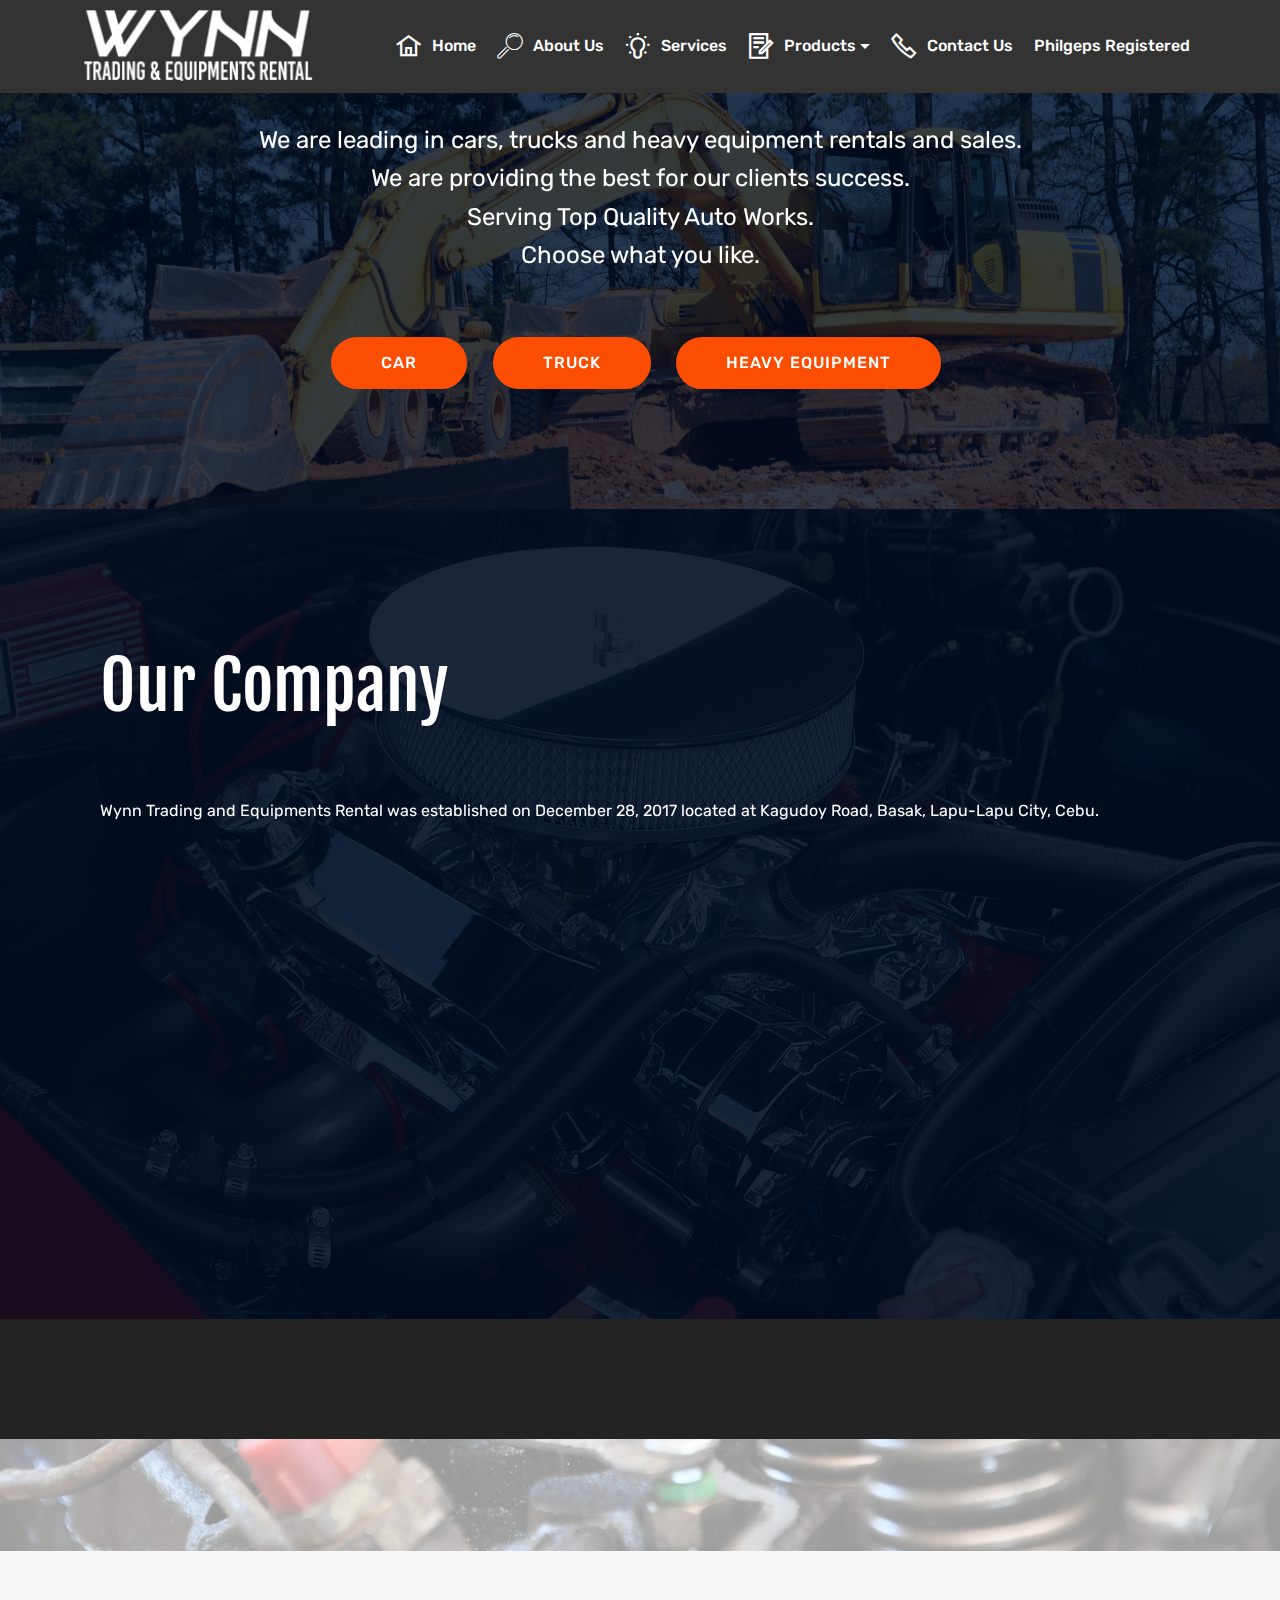
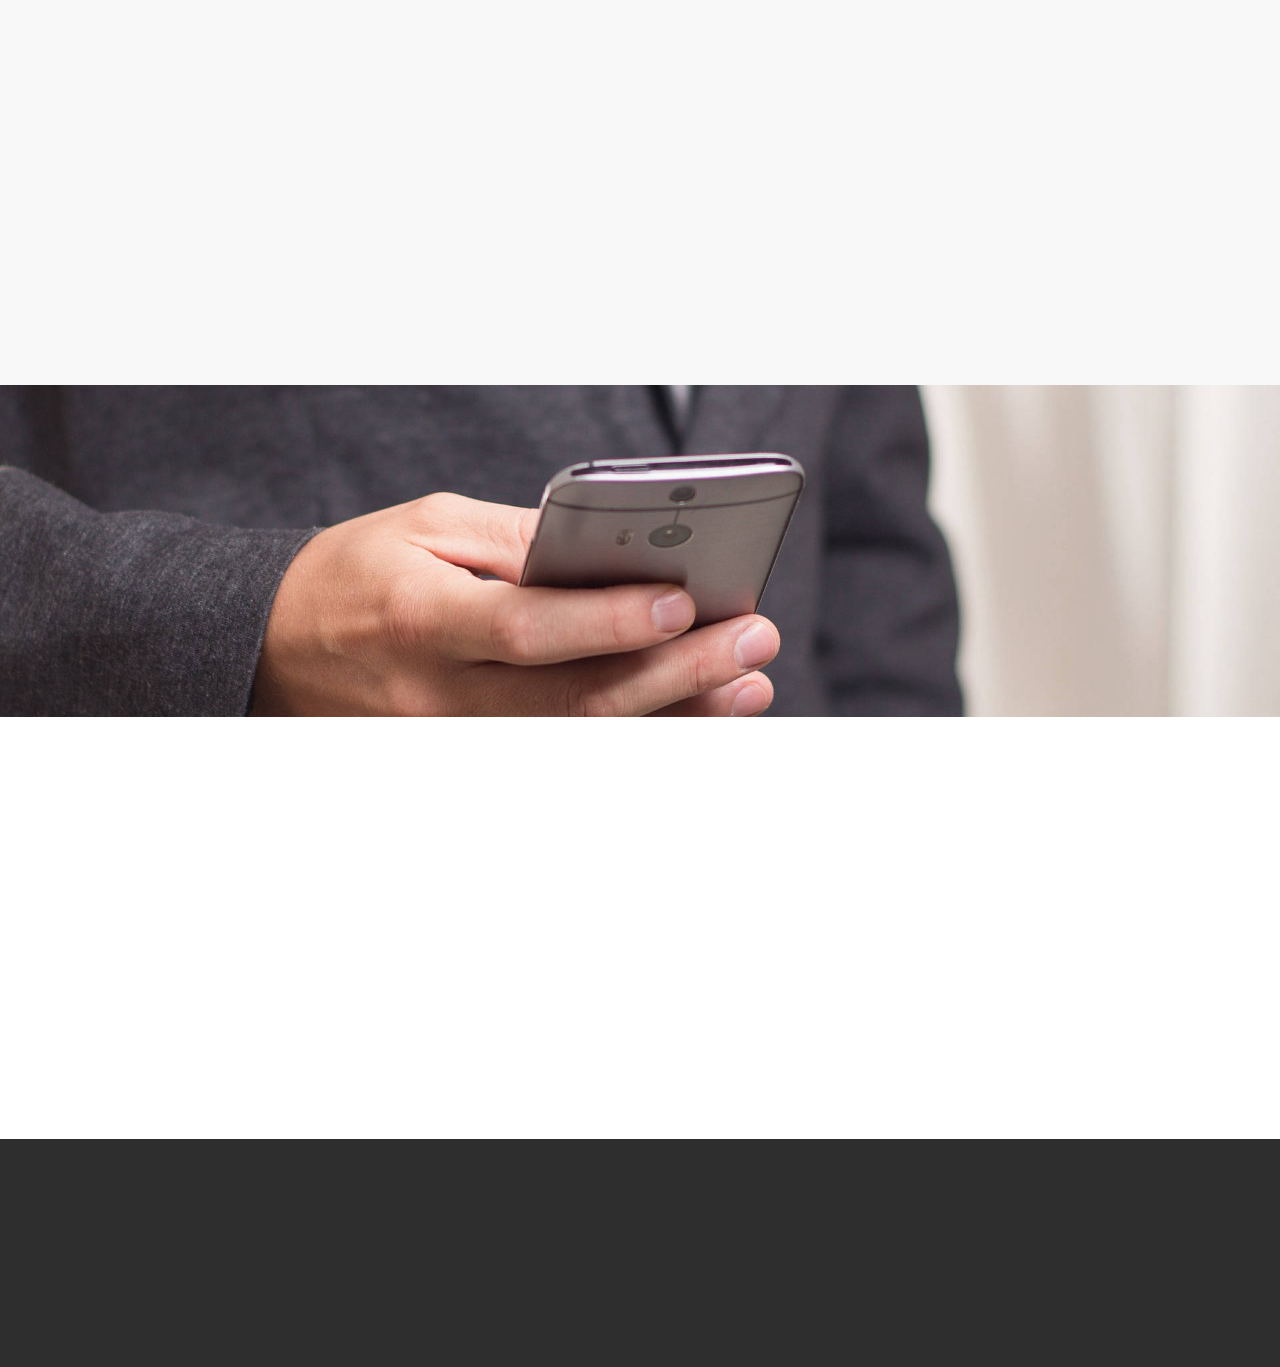
==== index.html @ b740c534 "create github pages" ====
<!DOCTYPE html>
<html  >
<head>
  <!-- Site made with Mobirise Website Builder v4.12.4, https://mobirise.com -->
  <meta charset="UTF-8">
  <meta http-equiv="X-UA-Compatible" content="IE=edge">
  <meta name="generator" content="Mobirise v4.12.4, mobirise.com">
  <meta name="twitter:card" content="summary_large_image"/>
  <meta name="twitter:image:src" content="assets/images/index-meta.png">
  <meta property="og:image" content="assets/images/index-meta.png">
  <meta name="twitter:title" content="Wynn Trading and Equipments Rental">
  <meta name="viewport" content="width=device-width, initial-scale=1, minimum-scale=1">
  <link rel="shortcut icon" href="assets/images/wynn-trading-and-equipments-rental-text-logo-lapu-lapu-city-cebu-231x75.png" type="image/x-icon">
  <meta name="description" content="Wynn Trading and Equipments Rental in Lapu-Lapu City, Cebu, Philippines provides  rental and sell  high quality cars, trucks  and heavy equipments to businesses in the Philippines. We are open Monday to Saturday  9a.m.-5 p.m.">
  
  
  <title>Wynn Trading and Equipments Rental</title>
  <link rel="stylesheet" href="assets/web/assets/mobirise-icons/mobirise-icons.css">
  <link rel="stylesheet" href="assets/web/assets/mobirise-icons2/mobirise2.css">
  <link rel="stylesheet" href="assets/bootstrap/css/bootstrap.min.css">
  <link rel="stylesheet" href="assets/bootstrap/css/bootstrap-grid.min.css">
  <link rel="stylesheet" href="assets/bootstrap/css/bootstrap-reboot.min.css">
  <link rel="stylesheet" href="assets/dropdown/css/style.css">
  <link rel="stylesheet" href="assets/animatecss/animate.min.css">
  <link rel="stylesheet" href="assets/tether/tether.min.css">
  <link rel="stylesheet" href="assets/socicon/css/styles.css">
  <link rel="stylesheet" href="assets/theme/css/style.css">
  <link rel="preload" as="style" href="assets/mobirise/css/mbr-additional.css"><link rel="stylesheet" href="assets/mobirise/css/mbr-additional.css" type="text/css">
  
  
  
</head>
<body>
  <section class="menu cid-s2Cfm37b4Y" once="menu" id="menu1-2">

    

    <nav class="navbar navbar-expand beta-menu navbar-dropdown align-items-center navbar-fixed-top navbar-toggleable-sm">
        <button class="navbar-toggler navbar-toggler-right" type="button" data-toggle="collapse" data-target="#navbarSupportedContent" aria-controls="navbarSupportedContent" aria-expanded="false" aria-label="Toggle navigation">
            <div class="hamburger">
                <span></span>
                <span></span>
                <span></span>
                <span></span>
            </div>
        </button>
        <div class="menu-logo">
            <div class="navbar-brand">
                <span class="navbar-logo">
                    <a href="index.html#top">
                         <img src="assets/images/wynn-trading-and-equipments-rental-text-logo-lapu-lapu-city-cebu-231x75.png" alt="Mobirise" title="" style="height: 4.8rem;">
                    </a>
                </span>
                
            </div>
        </div>
        <div class="collapse navbar-collapse" id="navbarSupportedContent">
            <ul class="navbar-nav nav-dropdown nav-right" data-app-modern-menu="true"><li class="nav-item"><a class="nav-link link text-white display-7" href="index.html"><span class="mobi-mbri mobi-mbri-home mbr-iconfont mbr-iconfont-btn"></span>
                        Home</a></li><li class="nav-item"><a class="nav-link link text-white display-7" href="index.html#header11-v">
                        <span class="mbri-search mbr-iconfont mbr-iconfont-btn"></span>
                        About Us
                    </a></li><li class="nav-item">
                    <a class="nav-link link text-white display-7" href="index.html#info1-1m"><span class="mobi-mbri mobi-mbri-idea mbr-iconfont mbr-iconfont-btn"></span>
                        
                        Services
                    </a>
                </li><li class="nav-item dropdown"><a class="nav-link link text-white dropdown-toggle display-7" href="index.html" data-toggle="dropdown-submenu" aria-expanded="false"><span class="mobi-mbri mobi-mbri-contact-form mbr-iconfont mbr-iconfont-btn"></span>Products</a><div class="dropdown-menu"><a class="text-white dropdown-item display-7" href="page1.html#header2-2s" aria-expanded="false">Cars</a><a class="text-white dropdown-item display-7" href="page2.html#header2-2r" aria-expanded="false">Trucks</a><a class="text-white dropdown-item display-7" href="page3.html#header2-2t" aria-expanded="false">Heavy Equipment</a></div></li><li class="nav-item"><a class="nav-link link text-white display-7" href="index.html#content5-16"><span class="mobi-mbri mobi-mbri-phone mbr-iconfont mbr-iconfont-btn"></span>Contact Us</a></li><li class="nav-item"><a class="nav-link link text-white display-7" href="index.html">Philgeps Registered</a></li></ul>
            
        </div>
    </nav>
</section>

<section class="engine"><a href="https://mobirise.info/d">free site maker</a></section><section class="header11 cid-s3j25hojMH mbr-parallax-background" id="header11-34">

    <!-- Block parameters controls (Blue "Gear" panel) -->
    
    <!-- End block parameters -->

    <div class="mbr-overlay" style="opacity: 0.8; background-color: rgb(1, 13, 34);">
    </div>
    <div class="container align-left">
        <div class="media-container-column mbr-white col-md-12">
            
            
            <p class="mbr-text py-3 mbr-fonts-style display-5">We are leading in cars, trucks and heavy equipment rentals and sales.
<br>We are providing the best for our clients success.<br>Serving Top Quality Auto Works.<br>Choose what you like.</p>
            <div class="mbr-section-btn py-4"><a class="btn btn-md btn-primary display-4" href="page1.html#tabs4-1t">CAR</a> <a class="btn btn-md btn-primary display-4" href="page2.html#tabs4-2b">TRUCK</a>
                    <a class="btn btn-md btn-primary display-4" href="page3.html#tabs4-21">HEAVY EQUIPMENT</a></div>
        </div>
    </div>

    
</section>

<section class="header11 cid-s2IbTkUpST" id="header11-v">

    <!-- Block parameters controls (Blue "Gear" panel) -->
    
    <!-- End block parameters -->

    <div class="mbr-overlay" style="opacity: 0.9; background-color: rgb(1, 13, 34);">
    </div>
    <div class="container align-left">
        <div class="media-container-column mbr-white col-md-12">
            
            <h1 class="mbr-section-title py-3 mbr-fonts-style display-1">Our Company</h1>
            <p class="mbr-text py-3 mbr-fonts-style display-5"></p><p>Wynn Trading and Equipments Rental was established on December 28, 2017 located at Kagudoy Road, Basak, Lapu-Lapu City, Cebu.<br></p><br><p>The Department of Trade and Industry Registration was issued on January 4, 2018 with Certificate No. 05047904.
<br></p><br><p>We are Philippine Government Electronic Procurement System (PhilGEPS) registered on February 28, 2019 pursuant to Section 8.5 of the Revise Implementing Rules and Regulations of Republic Act No. 9184, otherwise known as the Government Procurement Reform Act with PhilGEPS Registration No.: 2019-263463. It has a sister company ( EVERQUEEN TRADING AND MOTORSHOP ) that was estalished on December 2009.<br>&nbsp;&nbsp;&nbsp;&nbsp;&nbsp;&nbsp;&nbsp;&nbsp;&nbsp;&nbsp;&nbsp;&nbsp;<br><em>Wynn Trading and Equipments Rental aims to help architects, contractors, engineers and individuals to speed up by allowing to be partner in their projects.&nbsp;</em>We are leading in cars, trucks and heavy equipment rentals and sales. We are providing the best for our clients success.
Serving Top Quality Auto Works.
<br><br>We secure our products such as Cars, Trucks  and Heavy Equipments to be a reliable, comfortable and safe.<br>&nbsp;&nbsp;&nbsp;&nbsp;<br>We value our clients.<br><br>We are open Monday to Saturday  9a.m.-5 p.m.<em><br></em><br><br></p><p></p>
            
        </div>
    </div>

    
</section>

<section class="mbr-section info1 cid-s326u8MbBw" id="info1-1m">

    

    
    <div class="container">
        <div class="row justify-content-center content-row">
            <div class="media-container-column title col-12 col-lg-7 col-md-6">
                <h3 class="mbr-section-subtitle align-left mbr-light pb-3 mbr-fonts-style display-5">reliable, comfortable and safe.</h3>
                <h2 class="align-left mbr-bold mbr-fonts-style display-2">
                    OUR &nbsp;SERVICES</h2>
            </div>
            <div class="media-container-column col-12 col-lg-3 col-md-4">
                
            </div>
        </div>
    </div>
</section>

<section class="header1 cid-s31BWQN7BR mbr-parallax-background" id="header1-1d">

    

    <div class="mbr-overlay" style="opacity: 0.6; background-color: rgb(255, 255, 255);">
    </div>

    <div class="container">
        <div class="row justify-content-md-center">
            <div class="mbr-white col-md-10">
                
                
                
                <div class="mbr-section-btn align-center"><a class="btn btn-md btn-black display-7" href="index.html#contacts1-17">
                        CHANGE OIL</a> <a class="btn btn-md btn-black display-7" href="index.html#contacts1-17">
                        TRANSMISSION SERVICES</a> <a class="btn btn-md btn-black display-7" href="index.html#contacts1-17">
                        ELECTRICAL SERVICES</a> <a class="btn btn-md btn-black display-7" href="index.html#contacts1-17">
                        BODY REPAIR</a> <a class="btn btn-md btn-black display-7" href="index.html#contacts1-17">
                        ENGINE REPAIR</a> <a class="btn btn-md btn-black display-7" href="index.html#contacts1-17">
                        BODY REPAINT</a> <a class="btn btn-md btn-black display-7" href="index.html#contacts1-17">
                        AIRCON REPAIR</a> <a class="btn btn-md btn-black display-7" href="index.html#contacts1-17">
                        AIRCON CLEANING</a> <a class="btn btn-md btn-black display-7" href="index.html#contacts1-17">
                        UPHOLSTERY</a> <a class="btn btn-md btn-black display-7" href="index.html#contacts1-17">
                        TINT SERVICES</a></div>
            </div>
        </div>
    </div>

</section>

<section class="mbr-section content5 cid-s31nU06YOj" id="content5-16">

    

    

    <div class="container">
        <div class="media-container-row">
            <div class="title col-12 col-md-8">
                <h2 class="align-center mbr-bold mbr-white pb-3 mbr-fonts-style display-1"><br>
                </h2>
                
                
                
            </div>
        </div>
    </div>
</section>

<section class="mbr-section contacts1 cid-s31qhJHmFy" id="contacts1-17">
    <!---->
    
    <!---->
    <!--Overlay-->
    
    <!--Container-->
    <div class="container">
        <div class="row">
            <!--Titles-->
            <div class="title col-12">
                <h2 class="align-left mbr-fonts-style display-2"><em>We'd love to hear from you!</em></h2>
                
            </div>
            <!--Left-->
            <div class="col-12 col-md-6">
                <div class="left-block wrapper">
                    <div class="b b-adress">
                        <h5 class="align-left mbr-fonts-style m-0 display-5">
                            Address:
                        </h5>
                        <p class="mbr-text align-left mbr-fonts-style display-7">infront of Saint Augustine International School,
<br>Kagudoy Road, Basak, Lapu-Lapu City</p>
                    </div>
                    <div class="b b-phone">
                        <h5 class="align-left mbr-fonts-style m-0 display-5">
                            Phone:
                        </h5>
                        <p class="mbr-text align-left mbr-fonts-style display-7">
                            0917-565-5404     |    0925-775-9222  |    0927-864-1777
                        </p>
                    </div>
                    <div class="b b-mail">
                        <h5 class="align-left mbr-fonts-style m-0 display-5">
                            E-mail:
                        </h5>
                        <p class="mbr-text align-left mbr-fonts-style display-7">
                            wynntradingequipment@gmail.com</p>
                    </div>
                </div>
            </div>
            <!--Right-->
            <div class="col-12 col-md-6">
                <div class="google-map"><iframe frameborder="0" style="border:0" src="https://www.google.com/maps/embed?pb=!1m18!1m12!1m3!1d844.6733042750595!2d123.96911482916478!3d10.29197931906739!2m3!1f0!2f0!3f0!3m2!1i1024!2i768!4f13.1!3m3!1m2!1s0x0%3A0x0!2zMTDCsDE3JzMxLjEiTiAxMjPCsDU4JzEwLjgiRQ!5e1!3m2!1sen!2sph!4v1592833787644!5m2!1sen!2sph" allowfullscreen=""></iframe></div>
            </div>
        </div>
    </div>
</section>

<section class="footer4 cid-s2HXJHoe2J" id="footer4-r">

    

    

    <div class="container">
        <div class="media-container-row content mbr-white">
            <div class="col-md-3 col-sm-4">
                <div class="mb-3 img-logo">
                    <a href="index.html#top">
                        <img src="assets/images/logo-192x192.png" alt="Mobirise" title="">
                    </a>
                </div>
                <p class="mb-3 mbr-fonts-style foot-title display-7"></p>
                <p class="mbr-text mbr-fonts-style mbr-links-column display-7"></p>
            </div>
            <div class="col-md-4 col-sm-8">
                <p class="mb-4 foot-title mbr-fonts-style display-5">
                    RECENT NEWS
                </p>
                <p class="mbr-text mbr-fonts-style foot-text display-7">New Products Coming this September<br>Anniversary Sale with freebies Don't Miss</p>
            </div>
            <div class="col-md-4 offset-md-1 col-sm-12">
                
                
                
                <p class="mb-4 mbr-fonts-style foot-title display-7">
                    CONNECT WITH US
                </p>
                <div class="social-list pl-0 mb-0">
                        <div class="soc-item">
                            <a href="https://www.instagram.com/" target="_blank">
                                <span class="mbr-iconfont mbr-iconfont-social socicon-instagram socicon"></span>
                            </a>
                        </div>
                        <div class="soc-item">
                            <a href="https://www.facebook.com/" target="_blank">
                                <span class="mbr-iconfont mbr-iconfont-social socicon-facebook socicon"></span>
                            </a>
                        </div>
                        <div class="soc-item">
                            <a href="https://www.youtube.com/" target="_blank">
                                <span class="mbr-iconfont mbr-iconfont-social socicon-youtube socicon"></span>
                            </a>
                        </div>
                        
                        
                        
                </div>
            </div>
        </div>
        
    </div>
</section>

<section once="footers" class="cid-s3gPGuQwRX" id="footer6-2k">

    

    

    <div class="container">
        <div class="media-container-row align-center mbr-white">
            <div class="col-12">
                <p class="mbr-text mb-0 mbr-fonts-style display-7">
                    © 2020 Copyright WYNN TRADING AND EQUIPMENTS RENTAL - All Rights Reserved.</p>
            </div>
        </div>
    </div>
</section>


  <script src="assets/web/assets/jquery/jquery.min.js"></script>
  <script src="assets/popper/popper.min.js"></script>
  <script src="assets/bootstrap/js/bootstrap.min.js"></script>
  <script src="assets/smoothscroll/smooth-scroll.js"></script>
  <script src="assets/dropdown/js/nav-dropdown.js"></script>
  <script src="assets/dropdown/js/navbar-dropdown.js"></script>
  <script src="assets/touchswipe/jquery.touch-swipe.min.js"></script>
  <script src="assets/viewportchecker/jquery.viewportchecker.js"></script>
  <script src="assets/parallax/jarallax.min.js"></script>
  <script src="assets/tether/tether.min.js"></script>
  <script src="assets/theme/js/script.js"></script>
  <script src="assets/formoid/formoid.min.js"></script>
  
  
  <input name="animation" type="hidden">
   <div id="scrollToTop" class="scrollToTop mbr-arrow-up"><a style="text-align: center;"><i class="mbr-arrow-up-icon mbr-arrow-up-icon-cm cm-icon cm-icon-smallarrow-up"></i></a></div>
  </body>
</html>
---- assets/web/assets/mobirise-icons/mobirise-icons.css ----
@font-face {
  font-family: 'MobiriseIcons';
  src:  url('mobirise-icons.eot?spat4u');
  src:  url('mobirise-icons.eot?spat4u#iefix') format('embedded-opentype'),
    url('mobirise-icons.ttf?spat4u') format('truetype'),
    url('mobirise-icons.woff?spat4u') format('woff'),
    url('mobirise-icons.svg?spat4u#MobiriseIcons') format('svg');
  font-weight: normal;
  font-style: normal;
  font-display: swap;
}

[class^="mbri-"], [class*=" mbri-"] {
  /* use !important to prevent issues with browser extensions that change fonts */
  font-family: MobiriseIcons !important;
  speak: none;
  font-style: normal;
  font-weight: normal;
  font-variant: normal;
  text-transform: none;
  line-height: 1;

  /* Better Font Rendering =========== */
  -webkit-font-smoothing: antialiased;
  -moz-osx-font-smoothing: grayscale;
}

.mbri-add-submenu:before {
  content: "\e900";
}
.mbri-alert:before {
  content: "\e901";
}
.mbri-align-center:before {
  content: "\e902";
}
.mbri-align-justify:before {
  content: "\e903";
}
.mbri-align-left:before {
  content: "\e904";
}
.mbri-align-right:before {
  content: "\e905";
}
.mbri-android:before {
  content: "\e906";
}
.mbri-apple:before {
  content: "\e907";
}
.mbri-arrow-down:before {
  content: "\e908";
}
.mbri-arrow-next:before {
  content: "\e909";
}
.mbri-arrow-prev:before {
  content: "\e90a";
}
.mbri-arrow-up:before {
  content: "\e90b";
}
.mbri-bold:before {
  content: "\e90c";
}
.mbri-bookmark:before {
  content: "\e90d";
}
.mbri-bootstrap:before {
  content: "\e90e";
}
.mbri-briefcase:before {
  content: "\e90f";
}
.mbri-browse:before {
  content: "\e910";
}
.mbri-bulleted-list:before {
  content: "\e911";
}
.mbri-calendar:before {
  content: "\e912";
}
.mbri-camera:before {
  content: "\e913";
}
.mbri-cart-add:before {
  content: "\e914";
}
.mbri-cart-full:before {
  content: "\e915";
}
.mbri-cash:before {
  content: "\e916";
}
.mbri-change-style:before {
  content: "\e917";
}
.mbri-chat:before {
  content: "\e918";
}
.mbri-clock:before {
  content: "\e919";
}
.mbri-close:before {
  content: "\e91a";
}
.mbri-cloud:before {
  content: "\e91b";
}
.mbri-code:before {
  content: "\e91c";
}
.mbri-contact-form:before {
  content: "\e91d";
}
.mbri-credit-card:before {
  content: "\e91e";
}
.mbri-cursor-click:before {
  content: "\e91f";
}
.mbri-cust-feedback:before {
  content: "\e920";
}
.mbri-database:before {
  content: "\e921";
}
.mbri-delivery:before {
  content: "\e922";
}
.mbri-desktop:before {
  content: "\e923";
}
.mbri-devices:before {
  content: "\e924";
}
.mbri-down:before {
  content: "\e925";
}
.mbri-download:before {
  content: "\e989";
}
.mbri-drag-n-drop:before {
  content: "\e927";
}
.mbri-drag-n-drop2:before {
  content: "\e928";
}
.mbri-edit:before {
  content: "\e929";
}
.mbri-edit2:before {
  content: "\e92a";
}
.mbri-error:before {
  content: "\e92b";
}
.mbri-extension:before {
  content: "\e92c";
}
.mbri-features:before {
  content: "\e92d";
}
.mbri-file:before {
  content: "\e92e";
}
.mbri-flag:before {
  content: "\e92f";
}
.mbri-folder:before {
  content: "\e930";
}
.mbri-gift:before {
  content: "\e931";
}
.mbri-github:before {
  content: "\e932";
}
.mbri-globe:before {
  content: "\e933";
}
.mbri-globe-2:before {
  content: "\e934";
}
.mbri-growing-chart:before {
  content: "\e935";
}
.mbri-hearth:before {
  content: "\e936";
}
.mbri-help:before {
  content: "\e937";
}
.mbri-home:before {
  content: "\e938";
}
.mbri-hot-cup:before {
  content: "\e939";
}
.mbri-idea:before {
  content: "\e93a";
}
.mbri-image-gallery:before {
  content: "\e93b";
}
.mbri-image-slider:before {
  content: "\e93c";
}
.mbri-info:before {
  content: "\e93d";
}
.mbri-italic:before {
  content: "\e93e";
}
.mbri-key:before {
  content: "\e93f";
}
.mbri-laptop:before {
  content: "\e940";
}
.mbri-layers:before {
  content: "\e941";
}
.mbri-left-right:before {
  content: "\e942";
}
.mbri-left:before {
  content: "\e943";
}
.mbri-letter:before {
  content: "\e944";
}
.mbri-like:before {
  content: "\e945";
}
.mbri-link:before {
  content: "\e946";
}
.mbri-lock:before {
  content: "\e947";
}
.mbri-login:before {
  content: "\e948";
}
.mbri-logout:before {
  content: "\e949";
}
.mbri-magic-stick:before {
  content: "\e94a";
}
.mbri-map-pin:before {
  content: "\e94b";
}
.mbri-menu:before {
  content: "\e94c";
}
.mbri-mobile:before {
  content: "\e94d";
}
.mbri-mobile2:before {
  content: "\e94e";
}
.mbri-mobirise:before {
  content: "\e94f";
}
.mbri-more-horizontal:before {
  content: "\e950";
}
.mbri-more-vertical:before {
  content: "\e951";
}
.mbri-music:before {
  content: "\e952";
}
.mbri-new-file:before {
  content: "\e953";
}
.mbri-numbered-list:before {
  content: "\e954";
}
.mbri-opened-folder:before {
  content: "\e955";
}
.mbri-pages:before {
  content: "\e956";
}
.mbri-paper-plane:before {
  content: "\e957";
}
.mbri-paperclip:before {
  content: "\e958";
}
.mbri-photo:before {
  content: "\e959";
}
.mbri-photos:before {
  content: "\e95a";
}
.mbri-pin:before {
  content: "\e95b";
}
.mbri-play:before {
  content: "\e95c";
}
.mbri-plus:before {
  content: "\e95d";
}
.mbri-preview:before {
  content: "\e95e";
}
.mbri-print:before {
  content: "\e95f";
}
.mbri-protect:before {
  content: "\e960";
}
.mbri-question:before {
  content: "\e961";
}
.mbri-quote-left:before {
  content: "\e962";
}
.mbri-quote-right:before {
  content: "\e963";
}
.mbri-refresh:before {
  content: "\e964";
}
.mbri-responsive:before {
  content: "\e965";
}
.mbri-right:before {
  content: "\e966";
}
.mbri-rocket:before {
  content: "\e967";
}
.mbri-sad-face:before {
  content: "\e968";
}
.mbri-sale:before {
  content: "\e969";
}
.mbri-save:before {
  content: "\e96a";
}
.mbri-search:before {
  content: "\e96b";
}
.mbri-setting:before {
  content: "\e96c";
}
.mbri-setting2:before {
  content: "\e96d";
}
.mbri-setting3:before {
  content: "\e96e";
}
.mbri-share:before {
  content: "\e96f";
}
.mbri-shopping-bag:before {
  content: "\e970";
}
.mbri-shopping-basket:before {
  content: "\e971";
}
.mbri-shopping-cart:before {
  content: "\e972";
}
.mbri-sites:before {
  content: "\e973";
}
.mbri-smile-face:before {
  content: "\e974";
}
.mbri-speed:before {
  content: "\e975";
}
.mbri-star:before {
  content: "\e976";
}
.mbri-success:before {
  content: "\e977";
}
.mbri-sun:before {
  content: "\e978";
}
.mbri-sun2:before {
  content: "\e979";
}
.mbri-tablet:before {
  content: "\e97a";
}
.mbri-tablet-vertical:before {
  content: "\e97b";
}
.mbri-target:before {
  content: "\e97c";
}
.mbri-timer:before {
  content: "\e97d";
}
.mbri-to-ftp:before {
  content: "\e97e";
}
.mbri-to-local-drive:before {
  content: "\e97f";
}
.mbri-touch-swipe:before {
  content: "\e980";
}
.mbri-touch:before {
  content: "\e981";
}
.mbri-trash:before {
  content: "\e982";
}
.mbri-underline:before {
  content: "\e983";
}
.mbri-unlink:before {
  content: "\e984";
}
.mbri-unlock:before {
  content: "\e985";
}
.mbri-up-down:before {
  content: "\e986";
}
.mbri-up:before {
  content: "\e987";
}
.mbri-update:before {
  content: "\e988";
}
.mbri-upload:before {
 content: "\e926"; 
}
.mbri-user:before {
  content: "\e98a";
}
.mbri-user2:before {
  content: "\e98b";
}
.mbri-users:before {
  content: "\e98c";
}
.mbri-video:before {
  content: "\e98d";
}
.mbri-video-play:before {
  content: "\e98e";
}
.mbri-watch:before {
  content: "\e98f";
}
.mbri-website-theme:before {
  content: "\e990";
}
.mbri-wifi:before {
  content: "\e991";
}
.mbri-windows:before {
  content: "\e992";
}
.mbri-zoom-out:before {
  content: "\e993";
}
.mbri-redo:before {
  content: "\e994";
}
.mbri-undo:before {
  content: "\e995";
}
---- assets/web/assets/mobirise-icons2/mobirise2.css ----
@font-face {
  font-family: 'Moririse2';
  font-display: swap;
  src:  url('mobirise2.eot?f2bix4');
  src:  url('mobirise2.eot?f2bix4#iefix') format('embedded-opentype'),
    url('mobirise2.ttf?f2bix4') format('truetype'),
    url('mobirise2.woff?f2bix4') format('woff'),
    url('mobirise2.svg?f2bix4#mobirise2') format('svg');
  font-weight: normal;
  font-style: normal;
}

[class^="mobi-"], [class*=" mobi-"] {
  /* use !important to prevent issues with browser extensions that change fonts */
  font-family: 'Moririse2' !important;
  speak: none;
  font-style: normal;
  font-weight: normal;
  font-variant: normal;
  text-transform: none;
  line-height: 1;

  /* Better Font Rendering =========== */
  -webkit-font-smoothing: antialiased;
  -moz-osx-font-smoothing: grayscale;
}

.mobi-mbri-add-submenu:before {
  content: "\e900";
}
.mobi-mbri-alert:before {
  content: "\e901";
}
.mobi-mbri-align-center:before {
  content: "\e902";
}
.mobi-mbri-align-justify:before {
  content: "\e903";
}
.mobi-mbri-align-left:before {
  content: "\e904";
}
.mobi-mbri-align-right:before {
  content: "\e905";
}
.mobi-mbri-android:before {
  content: "\e906";
}
.mobi-mbri-apple:before {
  content: "\e907";
}
.mobi-mbri-arrow-down:before {
  content: "\e908";
}
.mobi-mbri-arrow-next:before {
  content: "\e909";
}
.mobi-mbri-arrow-prev:before {
  content: "\e90a";
}
.mobi-mbri-arrow-up:before {
  content: "\e90b";
}
.mobi-mbri-bold:before {
  content: "\e90c";
}
.mobi-mbri-bookmark:before {
  content: "\e90d";
}
.mobi-mbri-bootstrap:before {
  content: "\e90e";
}
.mobi-mbri-briefcase:before {
  content: "\e90f";
}
.mobi-mbri-browse:before {
  content: "\e910";
}
.mobi-mbri-bulleted-list:before {
  content: "\e911";
}
.mobi-mbri-calendar:before {
  content: "\e912";
}
.mobi-mbri-camera:before {
  content: "\e913";
}
.mobi-mbri-cart-add:before {
  content: "\e914";
}
.mobi-mbri-cart-full:before {
  content: "\e915";
}
.mobi-mbri-cash:before {
  content: "\e916";
}
.mobi-mbri-change-style:before {
  content: "\e917";
}
.mobi-mbri-chat:before {
  content: "\e918";
}
.mobi-mbri-clock:before {
  content: "\e919";
}
.mobi-mbri-close:before {
  content: "\e91a";
}
.mobi-mbri-cloud:before {
  content: "\e91b";
}
.mobi-mbri-code:before {
  content: "\e91c";
}
.mobi-mbri-contact-form:before {
  content: "\e91d";
}
.mobi-mbri-credit-card:before {
  content: "\e91e";
}
.mobi-mbri-cursor-click:before {
  content: "\e91f";
}
.mobi-mbri-cust-feedback:before {
  content: "\e920";
}
.mobi-mbri-database:before {
  content: "\e921";
}
.mobi-mbri-delivery:before {
  content: "\e922";
}
.mobi-mbri-desktop:before {
  content: "\e923";
}
.mobi-mbri-devices:before {
  content: "\e924";
}
.mobi-mbri-down:before {
  content: "\e925";
}
.mobi-mbri-download-2:before {
  content: "\e926";
}
.mobi-mbri-download:before {
  content: "\e927";
}
.mobi-mbri-drag-n-drop-2:before {
  content: "\e928";
}
.mobi-mbri-drag-n-drop:before {
  content: "\e929";
}
.mobi-mbri-edit-2:before {
  content: "\e92a";
}
.mobi-mbri-edit:before {
  content: "\e92b";
}
.mobi-mbri-error:before {
  content: "\e92c";
}
.mobi-mbri-extension:before {
  content: "\e92d";
}
.mobi-mbri-features:before {
  content: "\e92e";
}
.mobi-mbri-file:before {
  content: "\e92f";
}
.mobi-mbri-flag:before {
  content: "\e930";
}
.mobi-mbri-folder:before {
  content: "\e931";
}
.mobi-mbri-gift:before {
  content: "\e932";
}
.mobi-mbri-github:before {
  content: "\e933";
}
.mobi-mbri-globe-2:before {
  content: "\e934";
}
.mobi-mbri-globe:before {
  content: "\e935";
}
.mobi-mbri-growing-chart:before {
  content: "\e936";
}
.mobi-mbri-hearth:before {
  content: "\e937";
}
.mobi-mbri-help:before {
  content: "\e938";
}
.mobi-mbri-home:before {
  content: "\e939";
}
.mobi-mbri-hot-cup:before {
  content: "\e93a";
}
.mobi-mbri-idea:before {
  content: "\e93b";
}
.mobi-mbri-image-gallery:before {
  content: "\e93c";
}
.mobi-mbri-image-slider:before {
  content: "\e93d";
}
.mobi-mbri-info:before {
  content: "\e93e";
}
.mobi-mbri-italic:before {
  content: "\e93f";
}
.mobi-mbri-key:before {
  content: "\e940";
}
.mobi-mbri-laptop:before {
  content: "\e941";
}
.mobi-mbri-layers:before {
  content: "\e942";
}
.mobi-mbri-left-right:before {
  content: "\e943";
}
.mobi-mbri-left:before {
  content: "\e944";
}
.mobi-mbri-letter:before {
  content: "\e945";
}
.mobi-mbri-like:before {
  content: "\e946";
}
.mobi-mbri-link:before {
  content: "\e947";
}
.mobi-mbri-lock:before {
  content: "\e948";
}
.mobi-mbri-login:before {
  content: "\e949";
}
.mobi-mbri-logout:before {
  content: "\e94a";
}
.mobi-mbri-magic-stick:before {
  content: "\e94b";
}
.mobi-mbri-map-pin:before {
  content: "\e94c";
}
.mobi-mbri-menu:before {
  content: "\e94d";
}
.mobi-mbri-mobile-2:before {
  content: "\e94e";
}
.mobi-mbri-mobile-horizontal:before {
  content: "\e94f";
}
.mobi-mbri-mobile:before {
  content: "\e950";
}
.mobi-mbri-mobirise:before {
  content: "\e951";
}
.mobi-mbri-more-horizontal:before {
  content: "\e952";
}
.mobi-mbri-more-vertical:before {
  content: "\e953";
}
.mobi-mbri-music:before {
  content: "\e954";
}
.mobi-mbri-new-file:before {
  content: "\e955";
}
.mobi-mbri-numbered-list:before {
  content: "\e956";
}
.mobi-mbri-opened-folder:before {
  content: "\e957";
}
.mobi-mbri-pages:before {
  content: "\e958";
}
.mobi-mbri-paper-plane:before {
  content: "\e959";
}
.mobi-mbri-paperclip:before {
  content: "\e95a";
}
.mobi-mbri-phone:before {
  content: "\e95b";
}
.mobi-mbri-photo:before {
  content: "\e95c";
}
.mobi-mbri-photos:before {
  content: "\e95d";
}
.mobi-mbri-pin:before {
  content: "\e95e";
}
.mobi-mbri-play:before {
  content: "\e95f";
}
.mobi-mbri-plus:before {
  content: "\e960";
}
.mobi-mbri-preview:before {
  content: "\e961";
}
.mobi-mbri-print:before {
  content: "\e962";
}
.mobi-mbri-protect:before {
  content: "\e963";
}
.mobi-mbri-question:before {
  content: "\e964";
}
.mobi-mbri-quote-left:before {
  content: "\e965";
}
.mobi-mbri-quote-right:before {
  content: "\e966";
}
.mobi-mbri-redo:before {
  content: "\e967";
}
.mobi-mbri-refresh:before {
  content: "\e968";
}
.mobi-mbri-responsive-2:before {
  content: "\e969";
}
.mobi-mbri-responsive:before {
  content: "\e96a";
}
.mobi-mbri-right:before {
  content: "\e96b";
}
.mobi-mbri-rocket:before {
  content: "\e96c";
}
.mobi-mbri-sad-face:before {
  content: "\e96d";
}
.mobi-mbri-sale:before {
  content: "\e96e";
}
.mobi-mbri-save:before {
  content: "\e96f";
}
.mobi-mbri-search:before {
  content: "\e970";
}
.mobi-mbri-setting-2:before {
  content: "\e971";
}
.mobi-mbri-setting-3:before {
  content: "\e972";
}
.mobi-mbri-setting:before {
  content: "\e973";
}
.mobi-mbri-share:before {
  content: "\e974";
}
.mobi-mbri-shopping-bag:before {
  content: "\e975";
}
.mobi-mbri-shopping-basket:before {
  content: "\e976";
}
.mobi-mbri-shopping-cart:before {
  content: "\e977";
}
.mobi-mbri-sites:before {
  content: "\e978";
}
.mobi-mbri-smile-face:before {
  content: "\e979";
}
.mobi-mbri-speed:before {
  content: "\e97a";
}
.mobi-mbri-star:before {
  content: "\e97b";
}
.mobi-mbri-success:before {
  content: "\e97c";
}
.mobi-mbri-sun:before {
  content: "\e97d";
}
.mobi-mbri-sun2:before {
  content: "\e97e";
}
.mobi-mbri-tablet-vertical:before {
  content: "\e97f";
}
.mobi-mbri-tablet:before {
  content: "\e980";
}
.mobi-mbri-target:before {
  content: "\e981";
}
.mobi-mbri-timer:before {
  content: "\e982";
}
.mobi-mbri-to-ftp:before {
  content: "\e983";
}
.mobi-mbri-to-local-drive:before {
  content: "\e984";
}
.mobi-mbri-touch-swipe:before {
  content: "\e985";
}
.mobi-mbri-touch:before {
  content: "\e986";
}
.mobi-mbri-trash:before {
  content: "\e987";
}
.mobi-mbri-underline:before {
  content: "\e988";
}
.mobi-mbri-undo:before {
  content: "\e989";
}
.mobi-mbri-unlink:before {
  content: "\e98a";
}
.mobi-mbri-unlock:before {
  content: "\e98b";
}
.mobi-mbri-up-down:before {
  content: "\e98c";
}
.mobi-mbri-up:before {
  content: "\e98d";
}
.mobi-mbri-update:before {
  content: "\e98e";
}
.mobi-mbri-upload-2:before {
  content: "\e98f";
}
.mobi-mbri-upload:before {
  content: "\e990";
}
.mobi-mbri-user-2:before {
  content: "\e991";
}
.mobi-mbri-user:before {
  content: "\e992";
}
.mobi-mbri-users:before {
  content: "\e993";
}
.mobi-mbri-video-play:before {
  content: "\e994";
}
.mobi-mbri-video:before {
  content: "\e995";
}
.mobi-mbri-watch:before {
  content: "\e996";
}
.mobi-mbri-website-theme-2:before {
  content: "\e997";
}
.mobi-mbri-website-theme:before {
  content: "\e998";
}
.mobi-mbri-wifi:before {
  content: "\e999";
}
.mobi-mbri-windows:before {
  content: "\e99a";
}
.mobi-mbri-zoom-in:before {
  content: "\e99b";
}
.mobi-mbri-zoom-out:before {
  content: "\e99c";
}
---- assets/dropdown/css/style.css ----
.navbar-dropdown {
  left: 0;
  padding: 0;
  position: absolute;
  right: 0;
  top: 0;
  transition: all 0.45s ease;
  z-index: 1030;
  background: #282828; }
  .navbar-dropdown .navbar-logo {
    margin-right: 0.8rem;
    transition: margin 0.3s ease-in-out;
    vertical-align: middle; }
    .navbar-dropdown .navbar-logo img {
      height: 3.125rem;
      transition: all 0.3s ease-in-out; }
    .navbar-dropdown .navbar-logo.mbr-iconfont {
      font-size: 3.125rem;
      line-height: 3.125rem; }
  .navbar-dropdown .navbar-caption {
    font-weight: 700;
    white-space: normal;
    vertical-align: -4px;
    line-height: 3.125rem !important; }
    .navbar-dropdown .navbar-caption, .navbar-dropdown .navbar-caption:hover {
      color: inherit;
      text-decoration: none; }
  .navbar-dropdown .mbr-iconfont + .navbar-caption {
    vertical-align: -1px; }
  .navbar-dropdown.navbar-fixed-top {
    position: fixed; }
  .navbar-dropdown .navbar-brand span {
    vertical-align: -4px; }
  .navbar-dropdown.bg-color.transparent {
    background: none; }
  .navbar-dropdown.navbar-short .navbar-brand {
    padding: 0.625rem 0; }
    .navbar-dropdown.navbar-short .navbar-brand span {
      vertical-align: -1px; }
  .navbar-dropdown.navbar-short .navbar-caption {
    line-height: 2.375rem !important;
    vertical-align: -2px; }
  .navbar-dropdown.navbar-short .navbar-logo {
    margin-right: 0.5rem; }
    .navbar-dropdown.navbar-short .navbar-logo img {
      height: 2.375rem; }
    .navbar-dropdown.navbar-short .navbar-logo.mbr-iconfont {
      font-size: 2.375rem;
      line-height: 2.375rem; }
  .navbar-dropdown.navbar-short .mbr-table-cell {
    height: 3.625rem; }
  .navbar-dropdown .navbar-close {
    left: 0.6875rem;
    position: fixed;
    top: 0.75rem;
    z-index: 1000; }
  .navbar-dropdown .hamburger-icon {
    content: "";
    display: inline-block;
    vertical-align: middle;
    width: 16px;
    -webkit-box-shadow: 0 -6px 0 1px #282828,0 0 0 1px #282828,0 6px 0 1px #282828;
    -moz-box-shadow: 0 -6px 0 1px #282828,0 0 0 1px #282828,0 6px 0 1px #282828;
    box-shadow: 0 -6px 0 1px #282828,0 0 0 1px #282828,0 6px 0 1px #282828; }

.dropdown-menu .dropdown-toggle[data-toggle="dropdown-submenu"]::after {
  border-bottom: 0.35em solid transparent;
  border-left: 0.35em solid;
  border-right: 0;
  border-top: 0.35em solid transparent;
  margin-left: 0.3rem; }

.dropdown-menu .dropdown-item:focus {
  outline: 0; }

.nav-dropdown {
  font-size: 0.75rem;
  font-weight: 500;
  height: auto !important; }
  .nav-dropdown .nav-btn {
    padding-left: 1rem; }
  .nav-dropdown .link {
    margin: .667em 1.667em;
    font-weight: 500;
    padding: 0;
    transition: color .2s ease-in-out; }
    .nav-dropdown .link.dropdown-toggle {
      margin-right: 2.583em; }
      .nav-dropdown .link.dropdown-toggle::after {
        margin-left: .25rem;
        border-top: 0.35em solid;
        border-right: 0.35em solid transparent;
        border-left: 0.35em solid transparent;
        border-bottom: 0; }
      .nav-dropdown .link.dropdown-toggle[aria-expanded="true"] {
        margin: 0;
        padding: 0.667em 3.263em  0.667em 1.667em; }
  .nav-dropdown .link::after,
  .nav-dropdown .dropdown-item::after {
    color: inherit; }
  .nav-dropdown .btn {
    font-size: 0.75rem;
    font-weight: 700;
    letter-spacing: 0;
    margin-bottom: 0;
    padding-left: 1.25rem;
    padding-right: 1.25rem; }
  .nav-dropdown .dropdown-menu {
    border-radius: 0;
    border: 0;
    left: 0;
    margin: 0;
    padding-bottom: 1.25rem;
    padding-top: 1.25rem;
    position: relative; }
  .nav-dropdown .dropdown-submenu {
    margin-left: 0.125rem;
    top: 0; }
  .nav-dropdown .dropdown-item {
    font-weight: 500;
    line-height: 2;
    padding: 0.3846em 4.615em 0.3846em 1.5385em;
    position: relative;
    transition: color .2s ease-in-out, background-color .2s ease-in-out; }
    .nav-dropdown .dropdown-item::after {
      margin-top: -0.3077em;
      position: absolute;
      right: 1.1538em;
      top: 50%; }
    .nav-dropdown .dropdown-item:focus, .nav-dropdown .dropdown-item:hover {
      background: none; }

@media (max-width: 767px) {
  .nav-dropdown.navbar-toggleable-sm {
    bottom: 0;
    display: none;
    left: 0;
    overflow-x: hidden;
    position: fixed;
    top: 0;
    transform: translateX(-100%);
    -ms-transform: translateX(-100%);
    -webkit-transform: translateX(-100%);
    width: 18.75rem;
    z-index: 999; } }
.nav-dropdown.navbar-toggleable-xl {
  bottom: 0;
  display: none;
  left: 0;
  overflow-x: hidden;
  position: fixed;
  top: 0;
  transform: translateX(-100%);
  -ms-transform: translateX(-100%);
  -webkit-transform: translateX(-100%);
  width: 18.75rem;
  z-index: 999; }

.nav-dropdown-sm {
  display: block !important;
  overflow-x: hidden;
  overflow: auto;
  padding-top: 3.875rem; }
  .nav-dropdown-sm::after {
    content: "";
    display: block;
    height: 3rem;
    width: 100%; }
  .nav-dropdown-sm.collapse.in ~ .navbar-close {
    display: block !important; }
  .nav-dropdown-sm.collapsing, .nav-dropdown-sm.collapse.in {
    transform: translateX(0);
    -ms-transform: translateX(0);
    -webkit-transform: translateX(0);
    transition: all 0.25s ease-out;
    -webkit-transition: all 0.25s ease-out;
    background: #282828; }
  .nav-dropdown-sm.collapsing[aria-expanded="false"] {
    transform: translateX(-100%);
    -ms-transform: translateX(-100%);
    -webkit-transform: translateX(-100%); }
  .nav-dropdown-sm .nav-item {
    display: block;
    margin-left: 0 !important;
    padding-left: 0; }
  .nav-dropdown-sm .link,
  .nav-dropdown-sm .dropdown-item {
    border-top: 1px dotted rgba(255, 255, 255, 0.1);
    font-size: 0.8125rem;
    line-height: 1.6;
    margin: 0 !important;
    padding: 0.875rem 2.4rem 0.875rem 1.5625rem !important;
    position: relative;
    white-space: normal; }
    .nav-dropdown-sm .link:focus, .nav-dropdown-sm .link:hover,
    .nav-dropdown-sm .dropdown-item:focus,
    .nav-dropdown-sm .dropdown-item:hover {
      background: rgba(0, 0, 0, 0.2) !important;
      color: #c0a375; }
  .nav-dropdown-sm .nav-btn {
    position: relative;
    padding: 1.5625rem 1.5625rem 0 1.5625rem; }
    .nav-dropdown-sm .nav-btn::before {
      border-top: 1px dotted rgba(255, 255, 255, 0.1);
      content: "";
      left: 0;
      position: absolute;
      top: 0;
      width: 100%; }
    .nav-dropdown-sm .nav-btn + .nav-btn {
      padding-top: 0.625rem; }
      .nav-dropdown-sm .nav-btn + .nav-btn::before {
        display: none; }
  .nav-dropdown-sm .btn {
    padding: 0.625rem 0; }
  .nav-dropdown-sm .dropdown-toggle[data-toggle="dropdown-submenu"]::after {
    margin-left: .25rem;
    border-top: 0.35em solid;
    border-right: 0.35em solid transparent;
    border-left: 0.35em solid transparent;
    border-bottom: 0; }
  .nav-dropdown-sm .dropdown-toggle[data-toggle="dropdown-submenu"][aria-expanded="true"]::after {
    border-top: 0;
    border-right: 0.35em solid transparent;
    border-left: 0.35em solid transparent;
    border-bottom: 0.35em solid; }
  .nav-dropdown-sm .dropdown-menu {
    margin: 0;
    padding: 0;
    position: relative;
    top: 0;
    left: 0;
    width: 100%;
    border: 0;
    float: none;
    border-radius: 0;
    background: none; }
  .nav-dropdown-sm .dropdown-submenu {
    left: 100%;
    margin-left: 0.125rem;
    margin-top: -1.25rem;
    top: 0; }

.navbar-toggleable-sm .nav-dropdown .dropdown-menu {
  position: absolute; }

.navbar-toggleable-sm .nav-dropdown .dropdown-submenu {
  left: 100%;
  margin-left: 0.125rem;
  margin-top: -1.25rem;
  top: 0; }

.navbar-toggleable-sm.opened .nav-dropdown .dropdown-menu {
  position: relative; }

.navbar-toggleable-sm.opened .nav-dropdown .dropdown-submenu {
  left: 0;
  margin-left: 00rem;
  margin-top: 0rem;
  top: 0; }

.is-builder .nav-dropdown.collapsing {
  transition: none !important; }

/*# sourceMappingURL=style.css.map */
---- assets/socicon/css/styles.css ----
@charset "UTF-8";

@font-face {
  font-family: 'Socicon';
  src:  url('../fonts/socicon.eot');
  src:  url('../fonts/socicon.eot?#iefix') format('embedded-opentype'),
    url('../fonts/socicon.woff2') format('woff2'),
    url('../fonts/socicon.ttf') format('truetype'),
    url('../fonts/socicon.woff') format('woff'),
    url('../fonts/socicon.svg#socicon') format('svg');
  font-weight: normal;
  font-style: normal;
}

[data-icon]:before {
  font-family: "socicon" !important;
  content: attr(data-icon);
  font-style: normal !important;
  font-weight: normal !important;
  font-variant: normal !important;
  text-transform: none !important;
  speak: none;
  line-height: 1;
  -webkit-font-smoothing: antialiased;
  -moz-osx-font-smoothing: grayscale;
}

[class^="socicon-"], [class*=" socicon-"] {
  /* use !important to prevent issues with browser extensions that change fonts */
  font-family: 'Socicon' !important;
  speak: none;
  font-style: normal;
  font-weight: normal;
  font-variant: normal;
  text-transform: none;
  line-height: 1;

  /* Better Font Rendering =========== */
  -webkit-font-smoothing: antialiased;
  -moz-osx-font-smoothing: grayscale;
}

.socicon-eitaa:before {
  content: "\e97c";
}
.socicon-soroush:before {
  content: "\e97d";
}
.socicon-bale:before {
  content: "\e97e";
}
.socicon-zazzle:before {
  content: "\e97b";
}
.socicon-society6:before {
  content: "\e97a";
}
.socicon-redbubble:before {
  content: "\e979";
}
.socicon-avvo:before {
  content: "\e978";
}
.socicon-stitcher:before {
  content: "\e977";
}
.socicon-googlehangouts:before {
  content: "\e974";
}
.socicon-dlive:before {
  content: "\e975";
}
.socicon-vsco:before {
  content: "\e976";
}
.socicon-flipboard:before {
  content: "\e973";
}
.socicon-ubuntu:before {
  content: "\e958";
}
.socicon-artstation:before {
  content: "\e959";
}
.socicon-invision:before {
  content: "\e95a";
}
.socicon-torial:before {
  content: "\e95b";
}
.socicon-collectorz:before {
  content: "\e95c";
}
.socicon-seenthis:before {
  content: "\e95d";
}
.socicon-googleplaymusic:before {
  content: "\e95e";
}
.socicon-debian:before {
  content: "\e95f";
}
.socicon-filmfreeway:before {
  content: "\e960";
}
.socicon-gnome:before {
  content: "\e961";
}
.socicon-itchio:before {
  content: "\e962";
}
.socicon-jamendo:before {
  content: "\e963";
}
.socicon-mix:before {
  content: "\e964";
}
.socicon-sharepoint:before {
  content: "\e965";
}
.socicon-tinder:before {
  content: "\e966";
}
.socicon-windguru:before {
  content: "\e967";
}
.socicon-cdbaby:before {
  content: "\e968";
}
.socicon-elementaryos:before {
  content: "\e969";
}
.socicon-stage32:before {
  content: "\e96a";
}
.socicon-tiktok:before {
  content: "\e96b";
}
.socicon-gitter:before {
  content: "\e96c";
}
.socicon-letterboxd:before {
  content: "\e96d";
}
.socicon-threema:before {
  content: "\e96e";
}
.socicon-splice:before {
  content: "\e96f";
}
.socicon-metapop:before {
  content: "\e970";
}
.socicon-naver:before {
  content: "\e971";
}
.socicon-remote:before {
  content: "\e972";
}
.socicon-internet:before {
  content: "\e957";
}
.socicon-moddb:before {
  content: "\e94b";
}
.socicon-indiedb:before {
  content: "\e94c";
}
.socicon-traxsource:before {
  content: "\e94d";
}
.socicon-gamefor:before {
  content: "\e94e";
}
.socicon-pixiv:before {
  content: "\e94f";
}
.socicon-myanimelist:before {
  content: "\e950";
}
.socicon-blackberry:before {
  content: "\e951";
}
.socicon-wickr:before {
  content: "\e952";
}
.socicon-spip:before {
  content: "\e953";
}
.socicon-napster:before {
  content: "\e954";
}
.socicon-beatport:before {
  content: "\e955";
}
.socicon-hackerone:before {
  content: "\e956";
}
.socicon-hackernews:before {
  content: "\e946";
}
.socicon-smashwords:before {
  content: "\e947";
}
.socicon-kobo:before {
  content: "\e948";
}
.socicon-bookbub:before {
  content: "\e949";
}
.socicon-mailru:before {
  content: "\e94a";
}
.socicon-gitlab:before {
  content: "\e945";
}
.socicon-instructables:before {
  content: "\e944";
}
.socicon-portfolio:before {
  content: "\e943";
}
.socicon-codered:before {
  content: "\e940";
}
.socicon-origin:before {
  content: "\e941";
}
.socicon-nextdoor:before {
  content: "\e942";
}
.socicon-udemy:before {
  content: "\e93f";
}
.socicon-livemaster:before {
  content: "\e93e";
}
.socicon-crunchbase:before {
  content: "\e93b";
}
.socicon-homefy:before {
  content: "\e93c";
}
.socicon-calendly:before {
  content: "\e93d";
}
.socicon-realtor:before {
  content: "\e90f";
}
.socicon-tidal:before {
  content: "\e910";
}
.socicon-qobuz:before {
  content: "\e911";
}
.socicon-natgeo:before {
  content: "\e912";
}
.socicon-mastodon:before {
  content: "\e913";
}
.socicon-unsplash:before {
  content: "\e914";
}
.socicon-homeadvisor:before {
  content: "\e915";
}
.socicon-angieslist:before {
  content: "\e916";
}
.socicon-codepen:before {
  content: "\e917";
}
.socicon-slack:before {
  content: "\e918";
}
.socicon-openaigym:before {
  content: "\e919";
}
.socicon-logmein:before {
  content: "\e91a";
}
.socicon-fiverr:before {
  content: "\e91b";
}
.socicon-gotomeeting:before {
  content: "\e91c";
}
.socicon-aliexpress:before {
  content: "\e91d";
}
.socicon-guru:before {
  content: "\e91e";
}
.socicon-appstore:before {
  content: "\e91f";
}
.socicon-homes:before {
  content: "\e920";
}
.socicon-zoom:before {
  content: "\e921";
}
.socicon-alibaba:before {
  content: "\e922";
}
.socicon-craigslist:before {
  content: "\e923";
}
.socicon-wix:before {
  content: "\e924";
}
.socicon-redfin:before {
  content: "\e925";
}
.socicon-googlecalendar:before {
  content: "\e926";
}
.socicon-shopify:before {
  content: "\e927";
}
.socicon-freelancer:before {
  content: "\e928";
}
.socicon-seedrs:before {
  content: "\e929";
}
.socicon-bing:before {
  content: "\e92a";
}
.socicon-doodle:before {
  content: "\e92b";
}
.socicon-bonanza:before {
  content: "\e92c";
}
.socicon-squarespace:before {
  content: "\e92d";
}
.socicon-toptal:before {
  content: "\e92e";
}
.socicon-gust:before {
  content: "\e92f";
}
.socicon-ask:before {
  content: "\e930";
}
.socicon-trulia:before {
  content: "\e931";
}
.socicon-loomly:before {
  content: "\e932";
}
.socicon-ghost:before {
  content: "\e933";
}
.socicon-upwork:before {
  content: "\e934";
}
.socicon-fundable:before {
  content: "\e935";
}
.socicon-booking:before {
  content: "\e936";
}
.socicon-googlemaps:before {
  content: "\e937";
}
.socicon-zillow:before {
  content: "\e938";
}
.socicon-niconico:before {
  content: "\e939";
}
.socicon-toneden:before {
  content: "\e93a";
}
.socicon-augment:before {
  content: "\e908";
}
.socicon-bitbucket:before {
  content: "\e909";
}
.socicon-fyuse:before {
  content: "\e90a";
}
.socicon-yt-gaming:before {
  content: "\e90b";
}
.socicon-sketchfab:before {
  content: "\e90c";
}
.socicon-mobcrush:before {
  content: "\e90d";
}
.socicon-microsoft:before {
  content: "\e90e";
}
.socicon-pandora:before {
  content: "\e907";
}
.socicon-messenger:before {
  content: "\e906";
}
.socicon-gamewisp:before {
  content: "\e905";
}
.socicon-bloglovin:before {
  content: "\e904";
}
.socicon-tunein:before {
  content: "\e903";
}
.socicon-gamejolt:before {
  content: "\e901";
}
.socicon-trello:before {
  content: "\e902";
}
.socicon-spreadshirt:before {
  content: "\e900";
}
.socicon-500px:before {
  content: "\e000";
}
.socicon-8tracks:before {
  content: "\e001";
}
.socicon-airbnb:before {
  content: "\e002";
}
.socicon-alliance:before {
  content: "\e003";
}
.socicon-amazon:before {
  content: "\e004";
}
.socicon-amplement:before {
  content: "\e005";
}
.socicon-android:before {
  content: "\e006";
}
.socicon-angellist:before {
  content: "\e007";
}
.socicon-apple:before {
  content: "\e008";
}
.socicon-appnet:before {
  content: "\e009";
}
.socicon-baidu:before {
  content: "\e00a";
}
.socicon-bandcamp:before {
  content: "\e00b";
}
.socicon-battlenet:before {
  content: "\e00c";
}
.socicon-mixer:before {
  content: "\e00d";
}
.socicon-bebee:before {
  content: "\e00e";
}
.socicon-bebo:before {
  content: "\e00f";
}
.socicon-behance:before {
  content: "\e010";
}
.socicon-blizzard:before {
  content: "\e011";
}
.socicon-blogger:before {
  content: "\e012";
}
.socicon-buffer:before {
  content: "\e013";
}
.socicon-chrome:before {
  content: "\e014";
}
.socicon-coderwall:before {
  content: "\e015";
}
.socicon-curse:before {
  content: "\e016";
}
.socicon-dailymotion:before {
  content: "\e017";
}
.socicon-deezer:before {
  content: "\e018";
}
.socicon-delicious:before {
  content: "\e019";
}
.socicon-deviantart:before {
  content: "\e01a";
}
.socicon-diablo:before {
  content: "\e01b";
}
.socicon-digg:before {
  content: "\e01c";
}
.socicon-discord:before {
  content: "\e01d";
}
.socicon-disqus:before {
  content: "\e01e";
}
.socicon-douban:before {
  content: "\e01f";
}
.socicon-draugiem:before {
  content: "\e020";
}
.socicon-dribbble:before {
  content: "\e021";
}
.socicon-drupal:before {
  content: "\e022";
}
.socicon-ebay:before {
  content: "\e023";
}
.socicon-ello:before {
  content: "\e024";
}
.socicon-endomodo:before {
  content: "\e025";
}
.socicon-envato:before {
  content: "\e026";
}
.socicon-etsy:before {
  content: "\e027";
}
.socicon-facebook:before {
  content: "\e028";
}
.socicon-feedburner:before {
  content: "\e029";
}
.socicon-filmweb:before {
  content: "\e02a";
}
.socicon-firefox:before {
  content: "\e02b";
}
.socicon-flattr:before {
  content: "\e02c";
}
.socicon-flickr:before {
  content: "\e02d";
}
.socicon-formulr:before {
  content: "\e02e";
}
.socicon-forrst:before {
  content: "\e02f";
}
.socicon-foursquare:before {
  content: "\e030";
}
.socicon-friendfeed:before {
  content: "\e031";
}
.socicon-github:before {
  content: "\e032";
}
.socicon-goodreads:before {
  content: "\e033";
}
.socicon-google:before {
  content: "\e034";
}
.socicon-googlescholar:before {
  content: "\e035";
}
.socicon-googlegroups:before {
  content: "\e036";
}
.socicon-googlephotos:before {
  content: "\e037";
}
.socicon-googleplus:before {
  content: "\e038";
}
.socicon-grooveshark:before {
  content: "\e039";
}
.socicon-hackerrank:before {
  content: "\e03a";
}
.socicon-hearthstone:before {
  content: "\e03b";
}
.socicon-hellocoton:before {
  content: "\e03c";
}
.socicon-heroes:before {
  content: "\e03d";
}
.socicon-smashcast:before {
  content: "\e03e";
}
.socicon-horde:before {
  content: "\e03f";
}
.socicon-houzz:before {
  content: "\e040";
}
.socicon-icq:before {
  content: "\e041";
}
.socicon-identica:before {
  content: "\e042";
}
.socicon-imdb:before {
  content: "\e043";
}
.socicon-instagram:before {
  content: "\e044";
}
.socicon-issuu:before {
  content: "\e045";
}
.socicon-istock:before {
  content: "\e046";
}
.socicon-itunes:before {
  content: "\e047";
}
.socicon-keybase:before {
  content: "\e048";
}
.socicon-lanyrd:before {
  content: "\e049";
}
.socicon-lastfm:before {
  content: "\e04a";
}
.socicon-line:before {
  content: "\e04b";
}
.socicon-linkedin:before {
  content: "\e04c";
}
.socicon-livejournal:before {
  content: "\e04d";
}
.socicon-lyft:before {
  content: "\e04e";
}
.socicon-macos:before {
  content: "\e04f";
}
.socicon-mail:before {
  content: "\e050";
}
.socicon-medium:before {
  content: "\e051";
}
.socicon-meetup:before {
  content: "\e052";
}
.socicon-mixcloud:before {
  content: "\e053";
}
.socicon-modelmayhem:before {
  content: "\e054";
}
.socicon-mumble:before {
  content: "\e055";
}
.socicon-myspace:before {
  content: "\e056";
}
.socicon-newsvine:before {
  content: "\e057";
}
.socicon-nintendo:before {
  content: "\e058";
}
.socicon-npm:before {
  content: "\e059";
}
.socicon-odnoklassniki:before {
  content: "\e05a";
}
.socicon-openid:before {
  content: "\e05b";
}
.socicon-opera:before {
  content: "\e05c";
}
.socicon-outlook:before {
  content: "\e05d";
}
.socicon-overwatch:before {
  content: "\e05e";
}
.socicon-patreon:before {
  content: "\e05f";
}
.socicon-paypal:before {
  content: "\e060";
}
.socicon-periscope:before {
  content: "\e061";
}
.socicon-persona:before {
  content: "\e062";
}
.socicon-pinterest:before {
  content: "\e063";
}
.socicon-play:before {
  content: "\e064";
}
.socicon-player:before {
  content: "\e065";
}
.socicon-playstation:before {
  content: "\e066";
}
.socicon-pocket:before {
  content: "\e067";
}
.socicon-qq:before {
  content: "\e068";
}
.socicon-quora:before {
  content: "\e069";
}
.socicon-raidcall:before {
  content: "\e06a";
}
.socicon-ravelry:before {
  content: "\e06b";
}
.socicon-reddit:before {
  content: "\e06c";
}
.socicon-renren:before {
  content: "\e06d";
}
.socicon-researchgate:before {
  content: "\e06e";
}
.socicon-residentadvisor:before {
  content: "\e06f";
}
.socicon-reverbnation:before {
  content: "\e070";
}
.socicon-rss:before {
  content: "\e071";
}
.socicon-sharethis:before {
  content: "\e072";
}
.socicon-skype:before {
  content: "\e073";
}
.socicon-slideshare:before {
  content: "\e074";
}
.socicon-smugmug:before {
  content: "\e075";
}
.socicon-snapchat:before {
  content: "\e076";
}
.socicon-songkick:before {
  content: "\e077";
}
.socicon-soundcloud:before {
  content: "\e078";
}
.socicon-spotify:before {
  content: "\e079";
}
.socicon-stackexchange:before {
  content: "\e07a";
}
.socicon-stackoverflow:before {
  content: "\e07b";
}
.socicon-starcraft:before {
  content: "\e07c";
}
.socicon-stayfriends:before {
  content: "\e07d";
}
.socicon-steam:before {
  content: "\e07e";
}
.socicon-storehouse:before {
  content: "\e07f";
}
.socicon-strava:before {
  content: "\e080";
}
.socicon-streamjar:before {
  content: "\e081";
}
.socicon-stumbleupon:before {
  content: "\e082";
}
.socicon-swarm:before {
  content: "\e083";
}
.socicon-teamspeak:before {
  content: "\e084";
}
.socicon-teamviewer:before {
  content: "\e085";
}
.socicon-technorati:before {
  content: "\e086";
}
.socicon-telegram:before {
  content: "\e087";
}
.socicon-tripadvisor:before {
  content: "\e088";
}
.socicon-tripit:before {
  content: "\e089";
}
.socicon-triplej:before {
  content: "\e08a";
}
.socicon-tumblr:before {
  content: "\e08b";
}
.socicon-twitch:before {
  content: "\e08c";
}
.socicon-twitter:before {
  content: "\e08d";
}
.socicon-uber:before {
  content: "\e08e";
}
.socicon-ventrilo:before {
  content: "\e08f";
}
.socicon-viadeo:before {
  content: "\e090";
}
.socicon-viber:before {
  content: "\e091";
}
.socicon-viewbug:before {
  content: "\e092";
}
.socicon-vimeo:before {
  content: "\e093";
}
.socicon-vine:before {
  content: "\e094";
}
.socicon-vkontakte:before {
  content: "\e095";
}
.socicon-warcraft:before {
  content: "\e096";
}
.socicon-wechat:before {
  content: "\e097";
}
.socicon-weibo:before {
  content: "\e098";
}
.socicon-whatsapp:before {
  content: "\e099";
}
.socicon-wikipedia:before {
  content: "\e09a";
}
.socicon-windows:before {
  content: "\e09b";
}
.socicon-wordpress:before {
  content: "\e09c";
}
.socicon-wykop:before {
  content: "\e09d";
}
.socicon-xbox:before {
  content: "\e09e";
}
.socicon-xing:before {
  content: "\e09f";
}
.socicon-yahoo:before {
  content: "\e0a0";
}
.socicon-yammer:before {
  content: "\e0a1";
}
.socicon-yandex:before {
  content: "\e0a2";
}
.socicon-yelp:before {
  content: "\e0a3";
}
.socicon-younow:before {
  content: "\e0a4";
}
.socicon-youtube:before {
  content: "\e0a5";
}
.socicon-zapier:before {
  content: "\e0a6";
}
.socicon-zerply:before {
  content: "\e0a7";
}
.socicon-zomato:before {
  content: "\e0a8";
}
.socicon-zynga:before {
  content: "\e0a9";
}
---- assets/theme/css/style.css ----
/*!
 * Mobirise v4 theme (https://mobirise.com/)
 * Copyright 2017 Mobirise
 */
section {
  background-color: #eeeeee;
}

.form-control:focus {
  box-shadow: none;
}

:focus {
  outline: none;
}

body {
  font-style: normal;
  line-height: 1.5;
}

section,
.container,
.container-fluid {
  position: relative;
  word-wrap: break-word;
}

a.mbr-iconfont:hover {
  text-decoration: none;
}

.article .lead p,
.article .lead ul,
.article .lead ol,
.article .lead pre,
.article .lead blockquote {
  margin-bottom: 0;
}

ul,
ol,
pre,
blockquote {
  margin-bottom: 2.3125rem;
}

pre {
  background: #f4f4f4;
  padding: 10px 24px;
  white-space: pre-wrap;
}

.inactive {
  -webkit-user-select: none;
  -moz-user-select: none;
  -ms-user-select: none;
  user-select: none;
  pointer-events: none;
  -webkit-user-drag: none;
  user-drag: none;
}

.mbr-section__comments .row {
  justify-content: center;
  -webkit-justify-content: center;
}

a {
  font-style: normal;
  font-weight: 400;
  cursor: pointer;
}

a, a:hover {
  text-decoration: none;
}

figure {
  margin-bottom: 0;
}

body {
  color: #232323;
}

h1,
h2,
h3,
h4,
h5,
h6,
.h1,
.h2,
.h3,
.h4,
.h5,
.h6,
.display-1,
.display-2,
.display-3,
.display-4 {
  line-height: 1;
  word-break: break-word;
  word-wrap: break-word;
}

.mbr-section-title {
  font-style: normal;
  line-height: 1.2;
}

.mbr-section-subtitle {
  line-height: 1.3;
}

.mbr-text {
  font-style: normal;
  line-height: 1.6;
}

b,
strong {
  font-weight: bold;
}

blockquote {
  padding: 10px 0 10px 20px;
  position: relative;
  border-left: 2px solid;
  border-color: #ff3366;
}

input:-webkit-autofill, input:-webkit-autofill:hover, input:-webkit-autofill:focus, input:-webkit-autofill:active {
  transition-delay: 9999s;
  transition-property: background-color, color;
}

textarea[type='hidden'] {
  display: none;
}

body {
  position: relative;
}

section {
  background-position: 50% 50%;
  background-repeat: no-repeat;
  background-size: cover;
}

section .mbr-background-video,
section .mbr-background-video-preview {
  position: absolute;
  bottom: 0;
  left: 0;
  right: 0;
  top: 0;
}

.hidden {
  visibility: hidden;
}

.mbr-z-index20 {
  z-index: 20;
}

/*! Base colors */
.mbr-white {
  color: #ffffff;
}

.mbr-black {
  color: #000000;
}

.mbr-bg-white {
  background-color: #ffffff;
}

.mbr-bg-black {
  background-color: #000000;
}

/*! Text-aligns */
.align-left {
  text-align: left;
}

.align-center {
  text-align: center;
}

.align-right {
  text-align: right;
}

@media (max-width: 767px) {
  .align-left,
  .align-center,
  .align-right,
  .mbr-section-btn,
  .mbr-section-title {
    text-align: center;
  }
}

/*! Font-weight  */
.mbr-light {
  font-weight: 300;
}

.mbr-regular {
  font-weight: 400;
}

.mbr-semibold {
  font-weight: 500;
}

.mbr-bold {
  font-weight: 700;
}

/*! Media  */
.media-size-item {
  -moz-flex: 1 1 auto;
  -o-flex: 1 1 auto;
  flex: 1 1 auto;
}

.media-content {
  flex-basis: 100%;
}

.media-container-row {
  display: flex;
  flex-direction: row;
  flex-wrap: wrap;
  justify-content: center;
  align-content: center;
  align-items: start;
}

.media-container-row .media-size-item {
  width: 400px;
}

.media-container-column {
  display: flex;
  flex-direction: column;
  flex-wrap: wrap;
  justify-content: center;
  align-content: center;
  align-items: stretch;
}

.media-container-column > * {
  width: 100%;
}

@media (min-width: 992px) {
  .media-container-row {
    flex-wrap: nowrap;
  }
}

figure {
  overflow: hidden;
}

figure[mbr-media-size] {
  transition: width 0.1s;
}

.mbr-figure img,
.mbr-figure iframe {
  display: block;
  width: 100%;
}

.card {
  background-color: transparent;
  border: none;
}

.card-box {
  width: 100%;
}

.card-img {
  text-align: center;
  flex-shrink: 0;
  -webkit-flex-shrink: 0;
}

.media {
  max-width: 100%;
  margin: 0 auto;
}

.mbr-figure {
  -ms-grid-row-align: center;
  align-self: center;
}

.media-container > div {
  max-width: 100%;
}

.mbr-figure img,
.card-img img {
  width: 100%;
}

@media (max-width: 991px) {
  .media-size-item {
    width: auto !important;
  }
  .media {
    width: auto;
  }
  .mbr-figure {
    width: 100% !important;
  }
}

/*! Buttons */
.btn {
  font-weight: 500;
  border-width: 2px;
  font-style: normal;
  letter-spacing: 1px;
  margin: .4rem .8rem;
  white-space: normal;
  transition: all .3s ease-in-out;
  display: inline-flex;
  align-items: center;
  justify-content: center;
  word-break: break-word;
  -webkit-align-items: center;
  -webkit-justify-content: center;
  display: -webkit-inline-flex;
}

.btn-sm {
  font-weight: 500;
  letter-spacing: 1px;
  transition: all .3s ease-in-out;
}

.btn-md {
  font-weight: 500;
  letter-spacing: 1px;
  margin: .4rem .8rem !important;
  transition: all .3s ease-in-out;
}

.btn-lg {
  font-weight: 500;
  letter-spacing: 1px;
  margin: .4rem .8rem !important;
  transition: all .3s ease-in-out;
}

.mbr-section-btn {
  margin-left: -0.25rem;
  margin-right: -0.25rem;
  font-size: 0;
}

nav .mbr-section-btn {
  margin-left: 0rem;
  margin-right: 0rem;
}

.btn-form {
  border-radius: 0;
}

.btn-form:hover {
  cursor: pointer;
}

/*! Btn icon margin */
.btn .mbr-iconfont,
.btn.btn-sm .mbr-iconfont {
  cursor: pointer;
  margin-right: 0.5rem;
}

.btn.btn-md .mbr-iconfont,
.btn.btn-md .mbr-iconfont {
  margin-right: 0.8rem;
}

.mbr-regular {
  font-weight: 400;
}

.mbr-semibold {
  font-weight: 500;
}

.mbr-bold {
  font-weight: 700;
}

[type='submit'] {
  -webkit-appearance: none;
}

/*! Full-screen */
.mbr-fullscreen .mbr-overlay {
  min-height: 100vh;
}

.mbr-fullscreen {
  display: flex;
  display: -moz-flex;
  display: -ms-flex;
  display: -o-flex;
  align-items: center;
  -webkit-align-items: center;
  min-height: 100vh;
  padding-top: 3rem;
  padding-bottom: 3rem;
}

/*! Map */
.map {
  height: 25rem;
  position: relative;
}

.map iframe {
  width: 100%;
  height: 100%;
}

.mbr-overlay {
  background-color: #000;
  bottom: 0;
  left: 0;
  opacity: .5;
  position: absolute;
  right: 0;
  top: 0;
  z-index: 0;
  pointer-events: none;
}

/* Form */
blockquote {
  font-style: italic;
  padding: 10px 0 10px 20px;
  font-size: 1.09rem;
  position: relative;
  border-width: 3px;
}

.form-control {
  background-color: #f5f5f5;
  box-shadow: none;
  color: #565656;
  line-height: 1.43;
  min-height: 3.5em;
  padding: 1.07em .5em;
}

.form-control, .form-control:focus {
  border: 1px solid #e8e8e8;
}

.form-active .form-control:invalid {
  border-color: red;
}

.form-control-label {
  position: relative;
  cursor: pointer;
  margin-bottom: .357em;
  padding: 0;
}

.alert {
  color: #ffffff;
  border-radius: 0;
  border: 0;
  font-size: .875rem;
  line-height: 1.5;
  margin-bottom: 1.875rem;
  padding: 1.25rem;
  position: relative;
}

.alert.alert-form::after {
  background-color: inherit;
  bottom: -7px;
  content: "";
  display: block;
  height: 14px;
  left: 50%;
  margin-left: -7px;
  position: absolute;
  transform: rotate(45deg);
  width: 14px;
  -webkit-transform: rotate(45deg);
}

.form-asterisk {
  font-family: initial;
  position: absolute;
  top: -2px;
  font-weight: normal;
}

/*! Scroll to top arrow */
#scrollToTop a i:before {
  content: '';
  position: absolute;
  height: 40%;
  top: 25%;
  background: #fff;
  width: 2px;
  left: calc(50% - 1px);
}

#scrollToTop a i:after {
  content: '';
  position: absolute;
  display: block;
  border-top: 2px solid #fff;
  border-right: 2px solid #fff;
  width: 40%;
  height: 40%;
  left: 30%;
  bottom: 30%;
  transform: rotate(135deg);
  -webkit-transform: rotate(135deg);
}

.mbr-arrow-up {
  bottom: 25px;
  right: 90px;
  position: fixed;
  text-align: right;
  z-index: 5000;
  color: #ffffff;
  font-size: 32px;
  transform: rotate(180deg);
  -webkit-transform: rotate(180deg);
}

.mbr-arrow-up a {
  background: rgba(0, 0, 0, 0.2);
  border-radius: 3px;
  color: #fff;
  display: inline-block;
  height: 60px;
  width: 60px;
  outline-style: none !important;
  position: relative;
  text-decoration: none;
  transition: all 0.3s ease-in-out;
  cursor: pointer;
  text-align: center;
}

.mbr-arrow-up a:hover {
  background-color: rgba(0, 0, 0, 0.4);
}

.mbr-arrow-up a i {
  line-height: 60px;
}

.mbr-arrow-up-icon {
  display: block;
  color: #fff;
}

.mbr-arrow-up-icon::before {
  content: '\203a';
  display: inline-block;
  font-family: serif;
  font-size: 32px;
  line-height: 1;
  font-style: normal;
  position: relative;
  top: 6px;
  left: -4px;
  -webkit-transform: rotate(-90deg);
  transform: rotate(-90deg);
}

/*! Arrow Down */
.mbr-arrow {
  position: absolute;
  bottom: 45px;
  left: 50%;
  width: 60px;
  height: 60px;
  cursor: pointer;
  background-color: rgba(80, 80, 80, 0.5);
  border-radius: 50%;
  -webkit-transform: translateX(-50%);
  transform: translateX(-50%);
}

.mbr-arrow > a {
  display: inline-block;
  text-decoration: none;
  outline-style: none;
  -webkit-animation: arrowdown 1.7s ease-in-out infinite;
  animation: arrowdown 1.7s ease-in-out infinite;
}

.mbr-arrow > a > i {
  position: absolute;
  top: -2px;
  left: 15px;
  font-size: 2rem;
}

@keyframes arrowdown {
  0% {
    transform: translateY(0px);
    -webkit-transform: translateY(0px);
  }
  50% {
    transform: translateY(-5px);
    -webkit-transform: translateY(-5px);
  }
  100% {
    transform: translateY(0px);
    -webkit-transform: translateY(0px);
  }
}

@-webkit-keyframes arrowdown {
  0% {
    transform: translateY(0px);
    -webkit-transform: translateY(0px);
  }
  50% {
    transform: translateY(-5px);
    -webkit-transform: translateY(-5px);
  }
  100% {
    transform: translateY(0px);
    -webkit-transform: translateY(0px);
  }
}

@media (max-width: 500px) {
  .mbr-arrow-up {
    left: 50%;
    right: auto;
    transform: translateX(-50%) rotate(180deg);
    -webkit-transform: translateX(-50%) rotate(180deg);
  }
}

/*Gradients animation*/
@keyframes gradient-animation {
  from {
    background-position: 0% 100%;
    -webkit-animation-timing-function: ease-in-out;
            animation-timing-function: ease-in-out;
  }
  to {
    background-position: 100% 0%;
    -webkit-animation-timing-function: ease-in-out;
            animation-timing-function: ease-in-out;
  }
}

@-webkit-keyframes gradient-animation {
  from {
    background-position: 0% 100%;
    -webkit-animation-timing-function: ease-in-out;
            animation-timing-function: ease-in-out;
  }
  to {
    background-position: 100% 0%;
    -webkit-animation-timing-function: ease-in-out;
            animation-timing-function: ease-in-out;
  }
}

.bg-gradient {
  background-size: 200% 200%;
  animation: gradient-animation 5s infinite alternate;
  -webkit-animation: gradient-animation 5s infinite alternate;
}

.menu .navbar-brand {
  display: -webkit-flex;
}

.menu .navbar-brand span {
  display: flex;
  display: -webkit-flex;
}

.menu .navbar-brand .navbar-caption-wrap {
  display: -webkit-flex;
}

.menu .navbar-brand .navbar-logo img {
  display: -webkit-flex;
}

@media (min-width: 768px) and (max-width: 1023px) {
  .menu .navbar-toggleable-sm .navbar-nav {
    display: -ms-flexbox;
  }
}

@media (max-width: 1023px) {
  .menu .navbar-collapse {
    max-height: 93.5vh;
  }
  .menu .navbar-collapse.show {
    overflow: auto;
  }
}

@media (min-width: 1024px) {
  .menu .navbar-nav.nav-dropdown {
    display: -webkit-flex;
  }
  .menu .navbar-toggleable-sm .navbar-collapse {
    display: -webkit-flex !important;
  }
  .menu .collapsed .navbar-collapse {
    max-height: 93.5vh;
  }
  .menu .collapsed .navbar-collapse.show {
    overflow: auto;
  }
}

@media (max-width: 767px) {
  .menu .navbar-collapse {
    max-height: 80vh;
  }
}

/* Others*/
.note-check a[data-value=Rubik] {
  font-style: normal;
}

.mbr-arrow a {
  color: #ffffff;
}

@media (max-width: 767px) {
  .mbr-arrow {
    display: none;
  }
}

.navbar {
  display: -webkit-flex;
  -webkit-flex-wrap: wrap;
  -webkit-align-items: center;
  -webkit-justify-content: space-between;
}

.navbar-collapse {
  -webkit-flex-basis: 100%;
  -webkit-flex-grow: 1;
  -webkit-align-items: center;
}

.nav-dropdown .link {
  padding: 0.667em 1.667em !important;
  margin: 0 !important;
}

.nav {
  display: -webkit-flex;
  -webkit-flex-wrap: wrap;
}

.row {
  display: -webkit-flex;
  -webkit-flex-wrap: wrap;
}

.justify-content-center {
  -webkit-justify-content: center;
}

.form-inline {
  display: -webkit-flex;
  -webkit-align-items: center;
}

.card-wrapper {
  -webkit-flex: 1;
}

.carousel-control {
  z-index: 10;
  display: -webkit-flex;
  -webkit-align-items: center;
  -webkit-justify-content: center;
}

.carousel-controls {
  display: -webkit-flex;
}

.media {
  display: -webkit-flex;
}

.form-group:focus {
  outline: none;
}

.jq-selectbox__select {
  padding: 1.07em 0.5em;
  position: absolute;
  top: 0;
  left: 0;
  width: 100%;
}

.jq-selectbox__dropdown {
  position: absolute;
  top: 100%;
  left: 0 !important;
  width: 100% !important;
}

.jq-selectbox__trigger-arrow {
  -webkit-transform: translateY(-50%);
          transform: translateY(-50%);
}

.jq-selectbox li {
  padding: 1.07em 0.5em;
}

input[type='range'] {
  padding-left: 0 !important;
  padding-right: 0 !important;
}

.modal-dialog,
.modal-content {
  height: 100%;
}

.modal-dialog .carousel-inner {
  height: calc(100vh - 1.75rem);
}

@media (max-width: 575px) {
  .modal-dialog .carousel-inner {
    height: calc(100vh - 1rem);
  }
}

.carousel-item {
  text-align: center;
}

.carousel-item img {
  margin: auto;
}

.navbar-toggler {
  align-self: flex-start;
  padding: 0.25rem 0.75rem;
  font-size: 1.25rem;
  line-height: 1;
  background: transparent;
  border: 1px solid transparent;
  border-radius: 0.25rem;
}

.navbar-toggler:focus,
.navbar-toggler:hover {
  text-decoration: none;
}

.navbar-toggler-icon {
  display: inline-block;
  width: 1.5em;
  height: 1.5em;
  vertical-align: middle;
  content: '';
  background: no-repeat center center;
  background-size: 100% 100%;
}

.navbar-toggler-left {
  position: absolute;
  left: 1rem;
}

.navbar-toggler-right {
  position: absolute;
  right: 1rem;
}

@media (max-width: 575px) {
  .navbar-toggleable .navbar-nav .dropdown-menu {
    position: static;
    float: none;
  }
  .navbar-toggleable > .container {
    padding-right: 0;
    padding-left: 0;
  }
}

@media (min-width: 576px) {
  .navbar-toggleable {
    flex-direction: row;
    flex-wrap: nowrap;
    align-items: center;
  }
  .navbar-toggleable .navbar-nav {
    flex-direction: row;
  }
  .navbar-toggleable .navbar-nav .nav-link {
    padding-right: 0.5rem;
    padding-left: 0.5rem;
  }
  .navbar-toggleable > .container {
    display: flex;
    flex-wrap: nowrap;
    align-items: center;
  }
  .navbar-toggleable .navbar-collapse {
    display: flex !important;
    width: 100%;
  }
  .navbar-toggleable .navbar-toggler {
    display: none;
  }
}

@media (max-width: 767px) {
  .navbar-toggleable-sm .navbar-nav .dropdown-menu {
    position: static;
    float: none;
  }
  .navbar-toggleable-sm > .container {
    padding-right: 0;
    padding-left: 0;
  }
}

@media (min-width: 768px) {
  .navbar-toggleable-sm {
    flex-direction: row;
    flex-wrap: nowrap;
    align-items: center;
  }
  .navbar-toggleable-sm .navbar-nav {
    flex-direction: row;
  }
  .navbar-toggleable-sm .navbar-nav .nav-link {
    padding-right: 0.5rem;
    padding-left: 0.5rem;
  }
  .navbar-toggleable-sm > .container {
    display: flex;
    flex-wrap: nowrap;
    align-items: center;
  }
  .navbar-toggleable-sm .navbar-collapse {
    display: none;
    width: 100%;
  }
  .navbar-toggleable-sm .navbar-toggler {
    display: none;
  }
}

@media (max-width: 1023px) {
  .navbar-toggleable-md .navbar-nav .dropdown-menu {
    position: static;
    float: none;
  }
  .navbar-toggleable-md > .container {
    padding-right: 0;
    padding-left: 0;
  }
}

@media (min-width: 1024px) {
  .navbar-toggleable-md {
    flex-direction: row;
    flex-wrap: nowrap;
    align-items: center;
  }
  .navbar-toggleable-md .navbar-nav {
    flex-direction: row;
  }
  .navbar-toggleable-md .navbar-nav .nav-link {
    padding-right: 0.5rem;
    padding-left: 0.5rem;
  }
  .navbar-toggleable-md > .container {
    display: flex;
    flex-wrap: nowrap;
    align-items: center;
  }
  .navbar-toggleable-md .navbar-collapse {
    display: flex !important;
    width: 100%;
  }
  .navbar-toggleable-md .navbar-toggler {
    display: none;
  }
}

@media (max-width: 1199px) {
  .navbar-toggleable-lg .navbar-nav .dropdown-menu {
    position: static;
    float: none;
  }
  .navbar-toggleable-lg > .container {
    padding-right: 0;
    padding-left: 0;
  }
}

@media (min-width: 1200px) {
  .navbar-toggleable-lg {
    flex-direction: row;
    flex-wrap: nowrap;
    align-items: center;
  }
  .navbar-toggleable-lg .navbar-nav {
    flex-direction: row;
  }
  .navbar-toggleable-lg .navbar-nav .nav-link {
    padding-right: 0.5rem;
    padding-left: 0.5rem;
  }
  .navbar-toggleable-lg > .container {
    display: flex;
    flex-wrap: nowrap;
    align-items: center;
  }
  .navbar-toggleable-lg .navbar-collapse {
    display: flex !important;
    width: 100%;
  }
  .navbar-toggleable-lg .navbar-toggler {
    display: none;
  }
}

.navbar-toggleable-xl {
  flex-direction: row;
  flex-wrap: nowrap;
  align-items: center;
}

.navbar-toggleable-xl .navbar-nav .dropdown-menu {
  position: static;
  float: none;
}

.navbar-toggleable-xl > .container {
  padding-right: 0;
  padding-left: 0;
}

.navbar-toggleable-xl .navbar-nav {
  flex-direction: row;
}

.navbar-toggleable-xl .navbar-nav .nav-link {
  padding-right: 0.5rem;
  padding-left: 0.5rem;
}

.navbar-toggleable-xl > .container {
  display: flex;
  flex-wrap: nowrap;
  align-items: center;
}

.navbar-toggleable-xl .navbar-collapse {
  display: flex !important;
  width: 100%;
}

.navbar-toggleable-xl .navbar-toggler {
  display: none;
}

.card-img {
  width: auto;
}

.menu .navbar.collapsed:not(.beta-menu) {
  flex-direction: column;
}

.carousel-item.active,
.carousel-item-next,
.carousel-item-prev {
  display: flex;
}

.note-air-layout .dropup .dropdown-menu,
.note-air-layout .navbar-fixed-bottom .dropdown .dropdown-menu {
  bottom: initial !important;
}

html,
body {
  height: auto;
  min-height: 100vh;
}

.dropup .dropdown-toggle::after {
  display: none;
}
.engine {
	position: absolute;
	text-indent: -2400px;
	text-align: center;
	padding: 0;
	top: 0;
	left: -2400px;
}
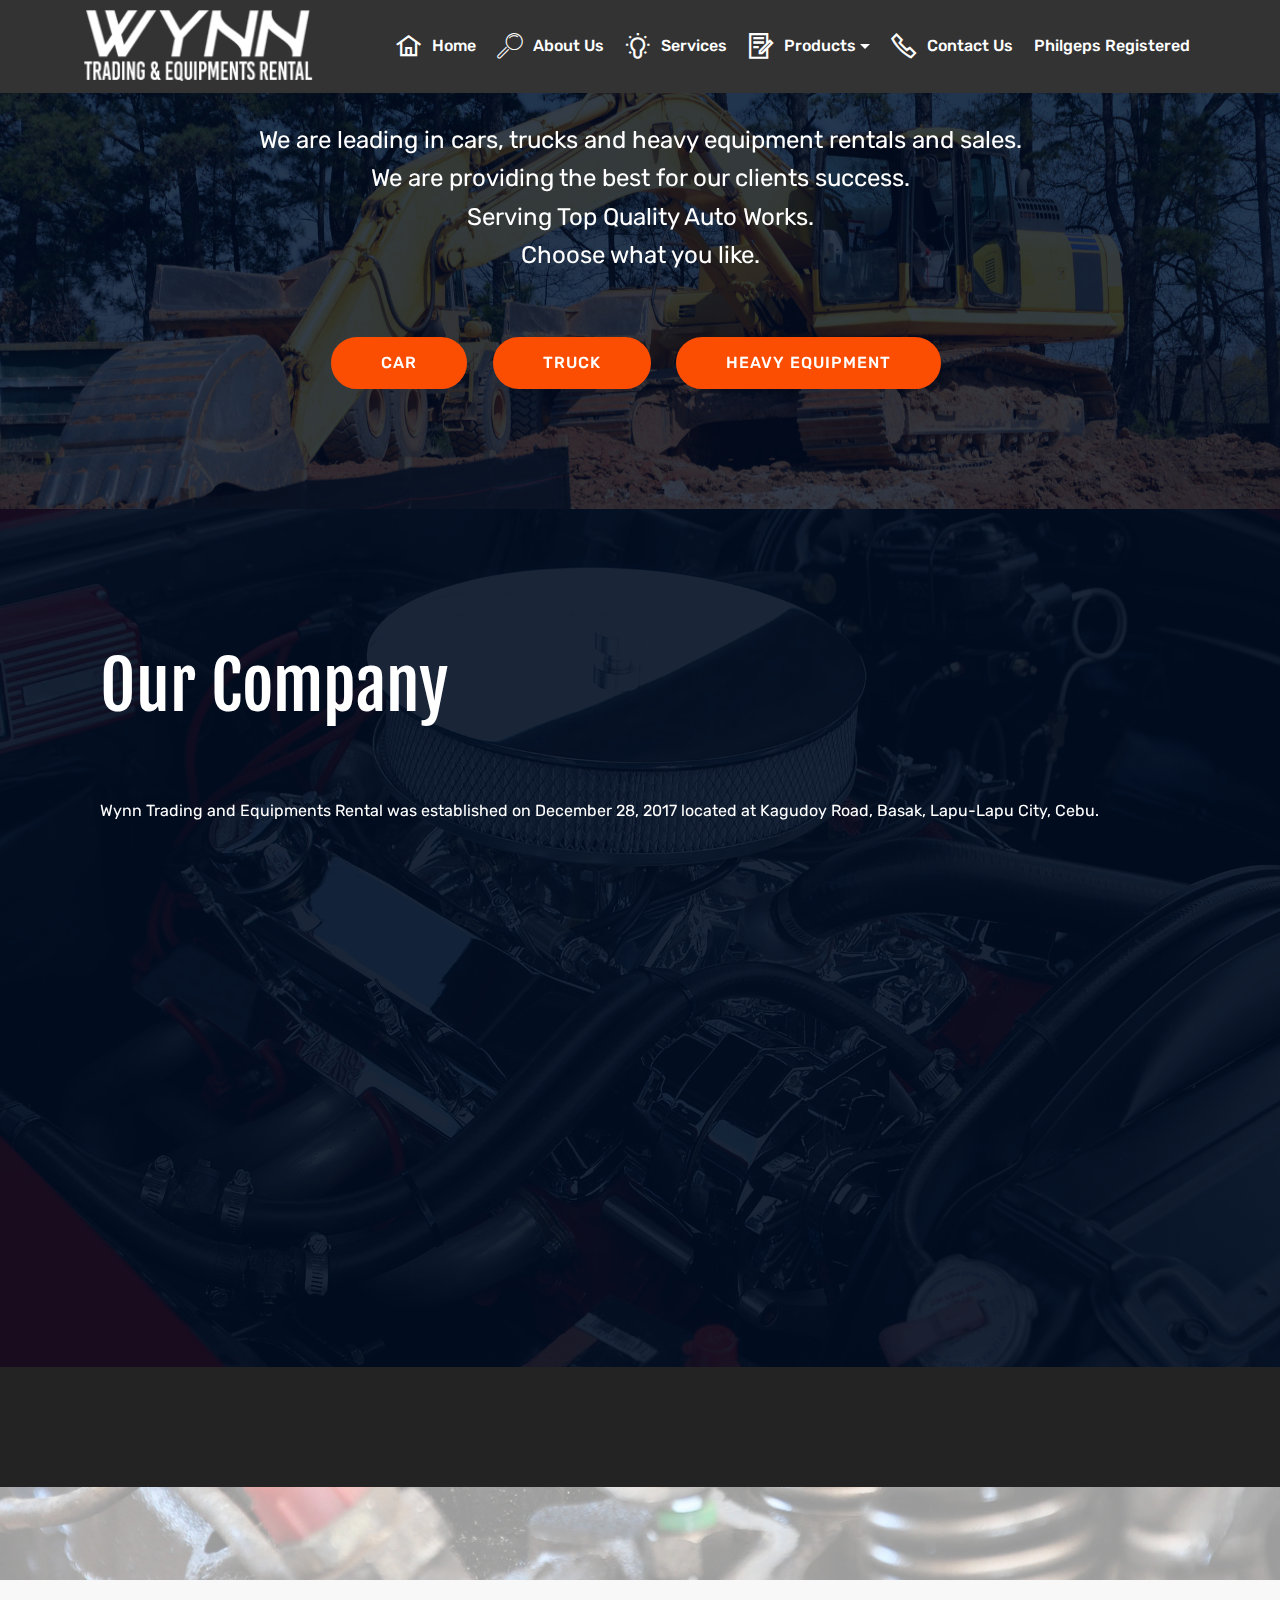
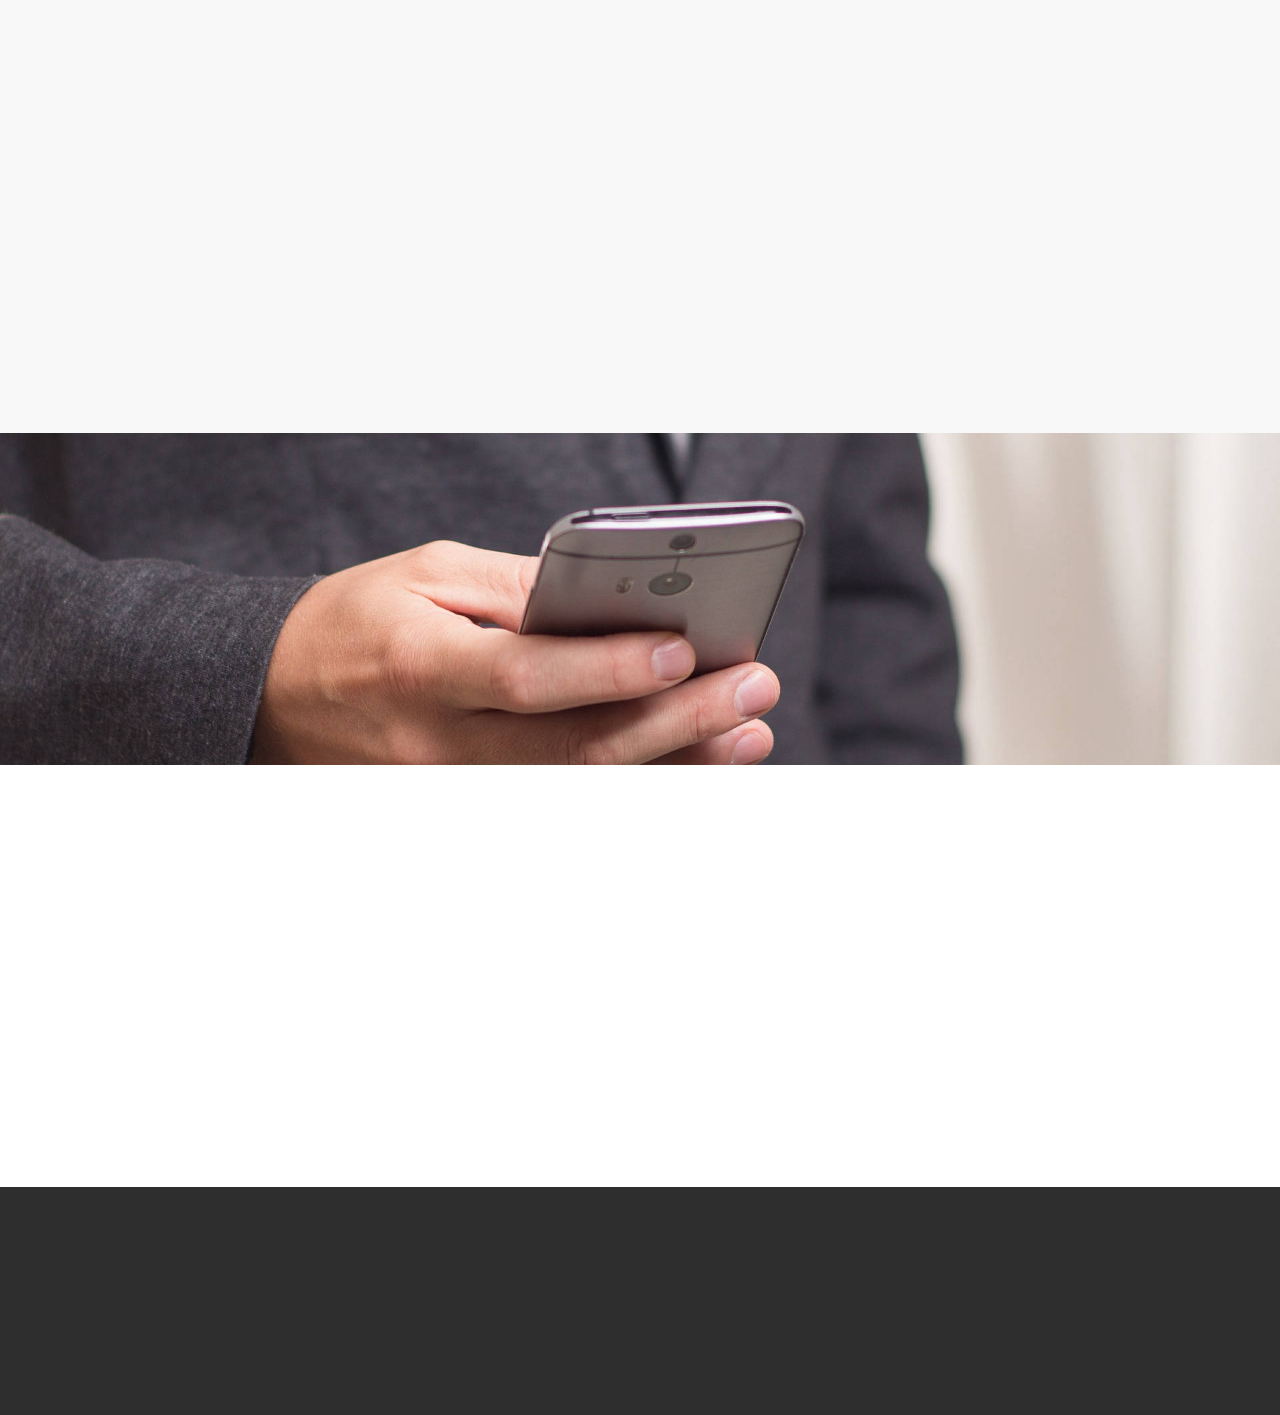
==== commit 2cb8bd99: "create github pages" ====
--- a/index.html
+++ b/index.html
@@ -70,7 +70,7 @@
     </nav>
 </section>
 
-<section class="engine"><a href="https://mobirise.info/d">free site maker</a></section><section class="header11 cid-s3j25hojMH mbr-parallax-background" id="header11-34">
+<section class="engine"><a href="https://mobirise.info/k">develop your own website</a></section><section class="header11 cid-s3j25hojMH mbr-parallax-background" id="header11-34">
 
     <!-- Block parameters controls (Blue "Gear" panel) -->
     
@@ -105,8 +105,8 @@
             
             <h1 class="mbr-section-title py-3 mbr-fonts-style display-1">Our Company</h1>
             <p class="mbr-text py-3 mbr-fonts-style display-5"></p><p>Wynn Trading and Equipments Rental was established on December 28, 2017 located at Kagudoy Road, Basak, Lapu-Lapu City, Cebu.<br></p><br><p>The Department of Trade and Industry Registration was issued on January 4, 2018 with Certificate No. 05047904.
-<br></p><br><p>We are Philippine Government Electronic Procurement System (PhilGEPS) registered on February 28, 2019 pursuant to Section 8.5 of the Revise Implementing Rules and Regulations of Republic Act No. 9184, otherwise known as the Government Procurement Reform Act with PhilGEPS Registration No.: 2019-263463. It has a sister company ( EVERQUEEN TRADING AND MOTORSHOP ) that was estalished on December 2009.<br>&nbsp;&nbsp;&nbsp;&nbsp;&nbsp;&nbsp;&nbsp;&nbsp;&nbsp;&nbsp;&nbsp;&nbsp;<br><em>Wynn Trading and Equipments Rental aims to help architects, contractors, engineers and individuals to speed up by allowing to be partner in their projects.&nbsp;</em>We are leading in cars, trucks and heavy equipment rentals and sales. We are providing the best for our clients success.
-Serving Top Quality Auto Works.
+<br></p><br><p>We are Philippine Government Electronic Procurement System (PhilGEPS) registered on February 28, 2019 pursuant to Section 8.5 of the Revise Implementing Rules and Regulations of Republic Act No. 9184, otherwise known as the Government Procurement Reform Act with PhilGEPS Registration No.: 2019-263463.<br><br>&nbsp;Wynn Trading and Equipments Rental was a sister company of EVERQUEEN TRADING AND MOTORSHOP estalished on December 2009.<br>&nbsp;&nbsp;&nbsp;&nbsp;&nbsp;&nbsp;&nbsp;&nbsp;&nbsp;&nbsp;&nbsp;&nbsp;<br><em>Wynn Trading and Equipments Rental aims to help architects, contractors, engineers and individuals to speed up by allowing to be partner in their projects.&nbsp;</em>We are leading in cars, trucks and heavy equipment rentals and sales. We are providing the best for our clients success.
+Serving Top Quality Auto Works in Lapu-Lapu City, Cebu.
 <br><br>We secure our products such as Cars, Trucks  and Heavy Equipments to be a reliable, comfortable and safe.<br>&nbsp;&nbsp;&nbsp;&nbsp;<br>We value our clients.<br><br>We are open Monday to Saturday  9a.m.-5 p.m.<em><br></em><br><br></p><p></p>
             
         </div>
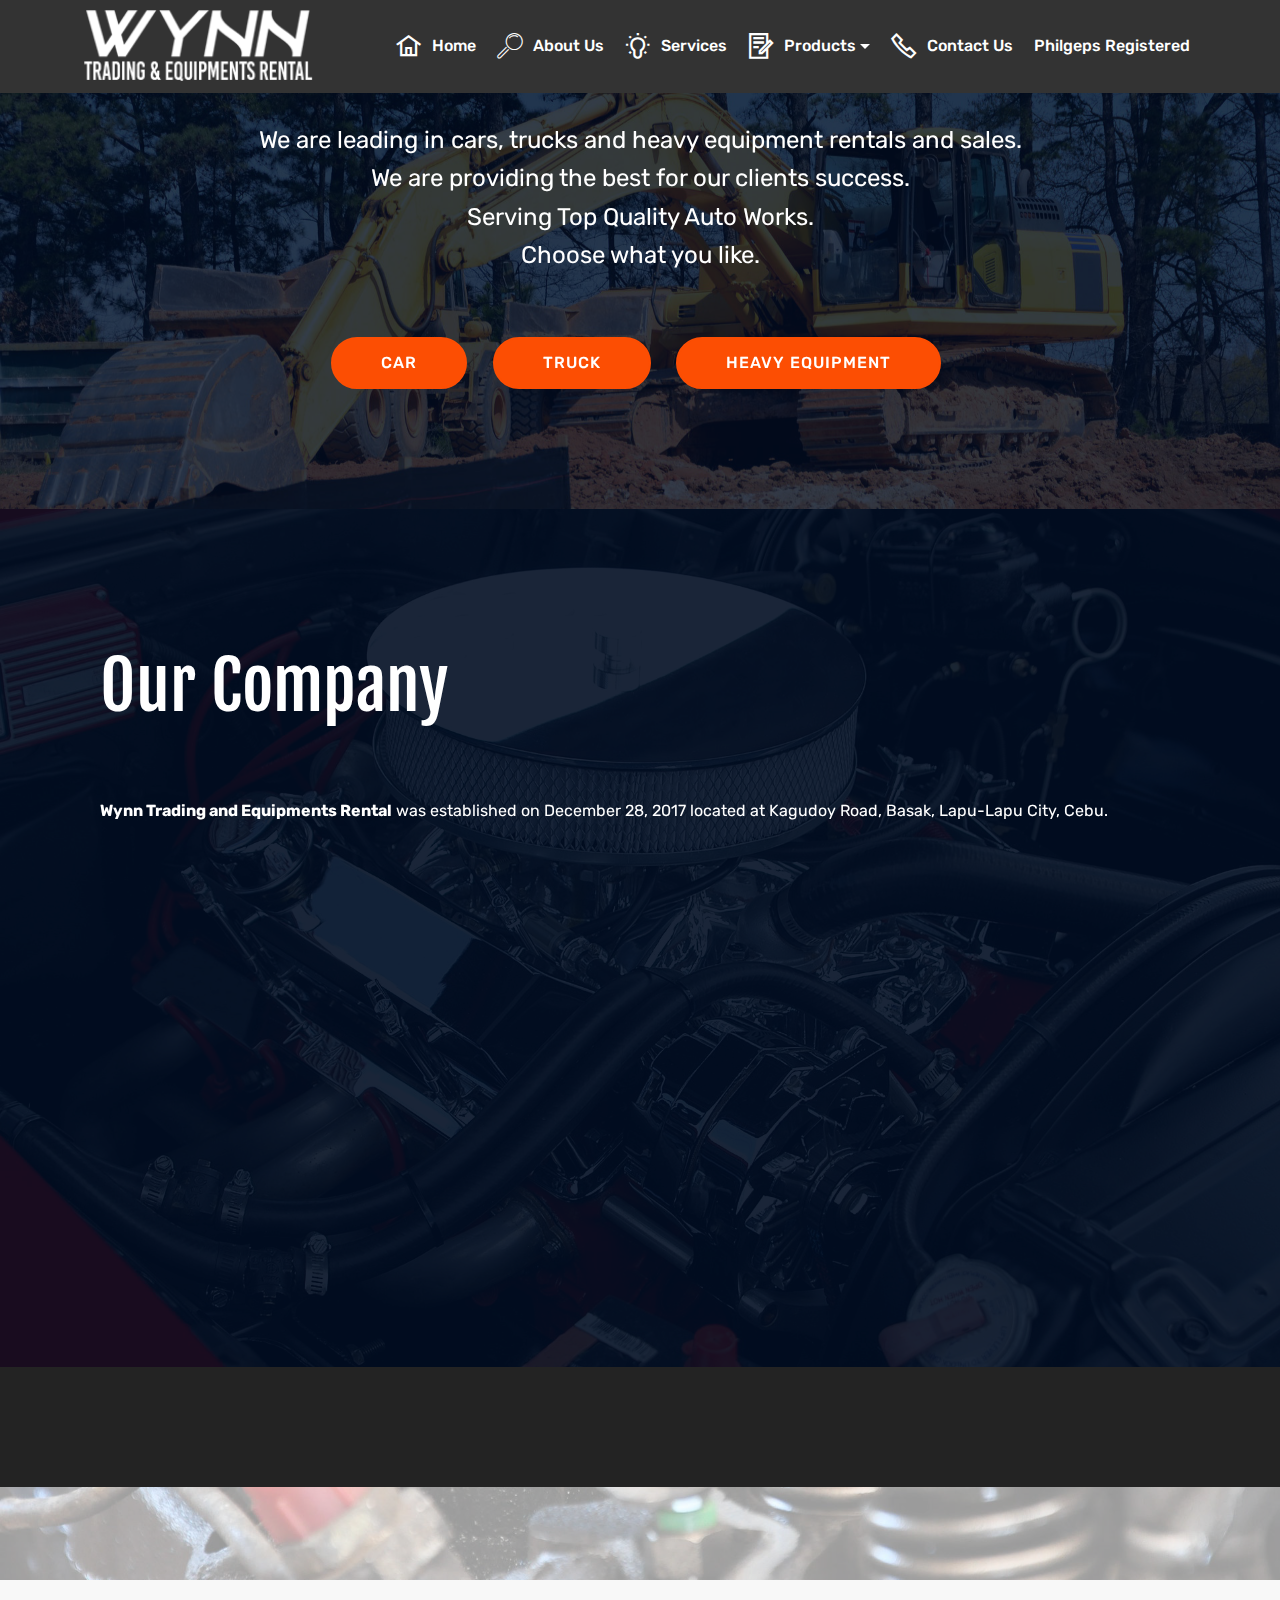
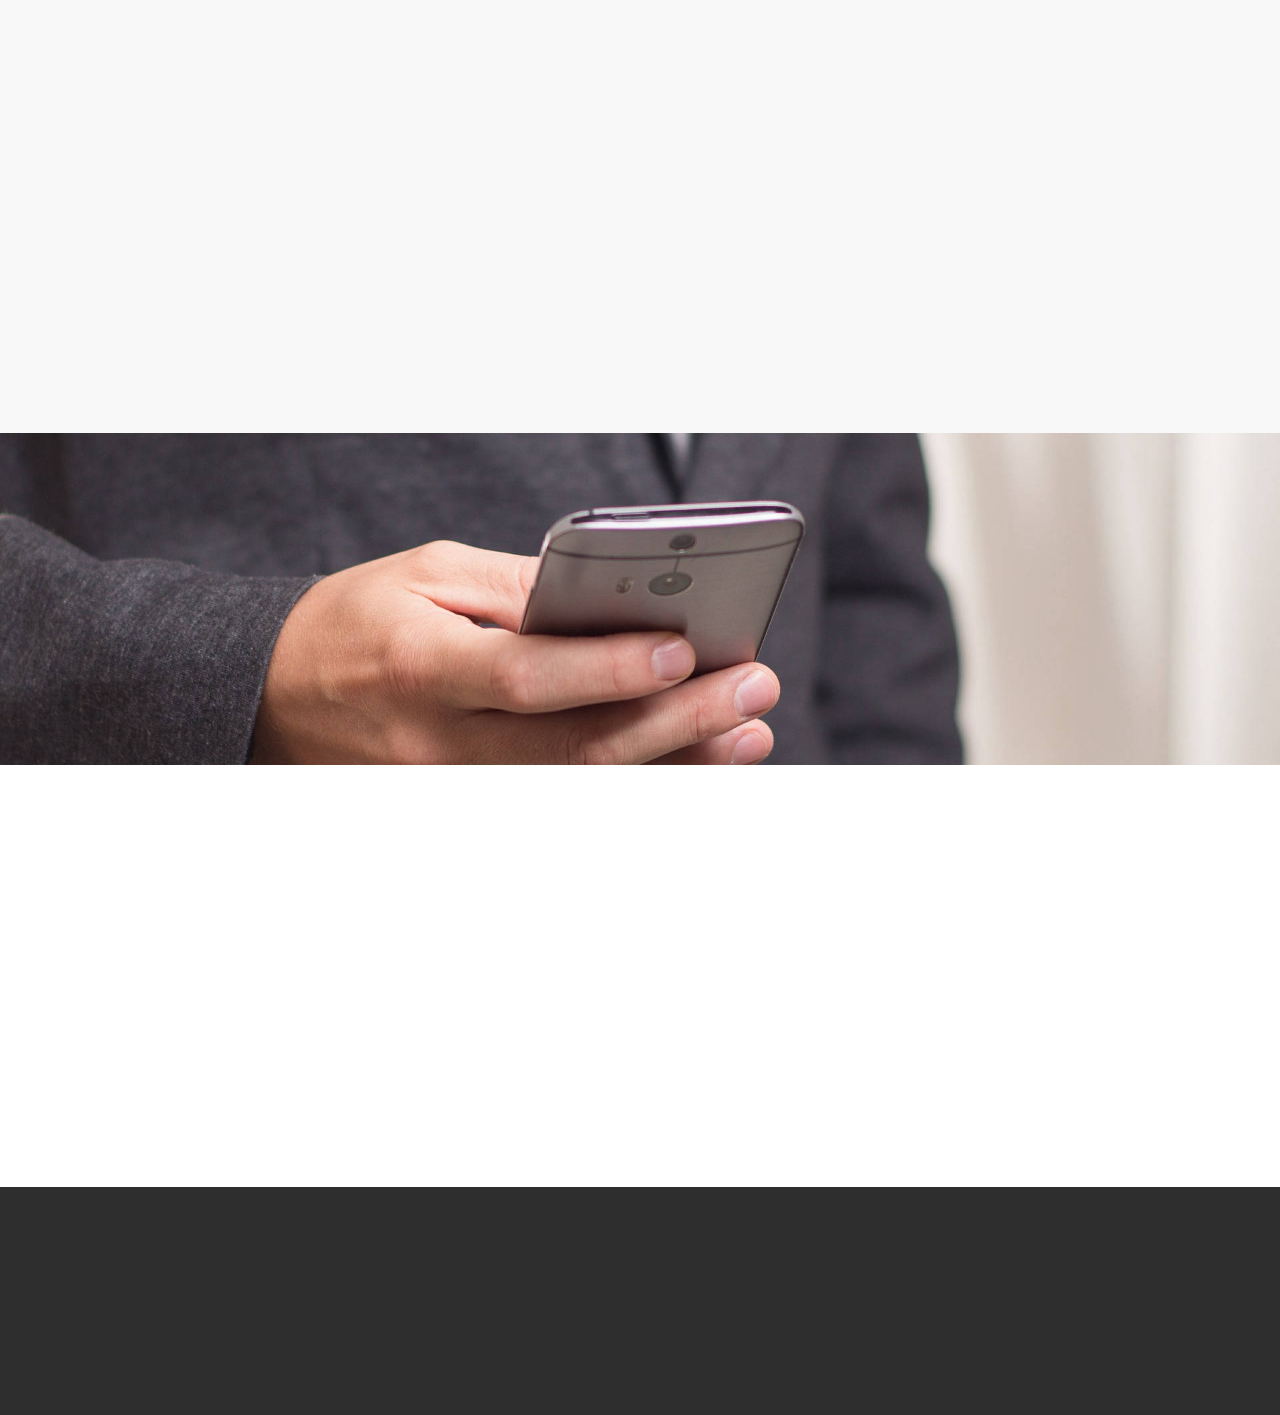
==== commit b1e01927: "create github pages" ====
--- a/index.html
+++ b/index.html
@@ -70,7 +70,7 @@
     </nav>
 </section>
 
-<section class="engine"><a href="https://mobirise.info/k">develop your own website</a></section><section class="header11 cid-s3j25hojMH mbr-parallax-background" id="header11-34">
+<section class="engine"><a href="https://mobirise.info/u">bootstrap responsive templates</a></section><section class="header11 cid-s3j25hojMH mbr-parallax-background" id="header11-34">
 
     <!-- Block parameters controls (Blue "Gear" panel) -->
     
@@ -104,8 +104,8 @@
         <div class="media-container-column mbr-white col-md-12">
             
             <h1 class="mbr-section-title py-3 mbr-fonts-style display-1">Our Company</h1>
-            <p class="mbr-text py-3 mbr-fonts-style display-5"></p><p>Wynn Trading and Equipments Rental was established on December 28, 2017 located at Kagudoy Road, Basak, Lapu-Lapu City, Cebu.<br></p><br><p>The Department of Trade and Industry Registration was issued on January 4, 2018 with Certificate No. 05047904.
-<br></p><br><p>We are Philippine Government Electronic Procurement System (PhilGEPS) registered on February 28, 2019 pursuant to Section 8.5 of the Revise Implementing Rules and Regulations of Republic Act No. 9184, otherwise known as the Government Procurement Reform Act with PhilGEPS Registration No.: 2019-263463.<br><br>&nbsp;Wynn Trading and Equipments Rental was a sister company of EVERQUEEN TRADING AND MOTORSHOP estalished on December 2009.<br>&nbsp;&nbsp;&nbsp;&nbsp;&nbsp;&nbsp;&nbsp;&nbsp;&nbsp;&nbsp;&nbsp;&nbsp;<br><em>Wynn Trading and Equipments Rental aims to help architects, contractors, engineers and individuals to speed up by allowing to be partner in their projects.&nbsp;</em>We are leading in cars, trucks and heavy equipment rentals and sales. We are providing the best for our clients success.
+            <p class="mbr-text py-3 mbr-fonts-style display-5"></p><p><strong>Wynn Trading and Equipments Rental</strong> was established on December 28, 2017 located at Kagudoy Road, Basak, Lapu-Lapu City, Cebu.<br></p><br><p>The Department of Trade and Industry Registration was issued on January 4, 2018 with Certificate No. 05047904.
+<br></p><br><p>We are Philippine Government Electronic Procurement System (PhilGEPS) registered on February 28, 2019 pursuant to Section 8.5 of the Revise Implementing Rules and Regulations of Republic Act No. 9184, otherwise known as the Government Procurement Reform Act with PhilGEPS Registration No.: 2019-263463.<br><br>&nbsp;Wynn Trading and Equipments Rental was a sister company of <strong><em>EVERQUEEN TRADING AND MOTORSHOP</em></strong> estalished on December 2009.<br>&nbsp;&nbsp;&nbsp;&nbsp;&nbsp;&nbsp;&nbsp;&nbsp;&nbsp;&nbsp;&nbsp;&nbsp;<br><em>Wynn Trading and Equipments Rental aims to help architects, contractors, engineers and individuals to speed up by allowing to be partner in their projects.&nbsp;</em>We are leading in cars, trucks and heavy equipment rentals and sales. We are providing the best for our clients success.
 Serving Top Quality Auto Works in Lapu-Lapu City, Cebu.
 <br><br>We secure our products such as Cars, Trucks  and Heavy Equipments to be a reliable, comfortable and safe.<br>&nbsp;&nbsp;&nbsp;&nbsp;<br>We value our clients.<br><br>We are open Monday to Saturday  9a.m.-5 p.m.<em><br></em><br><br></p><p></p>
             
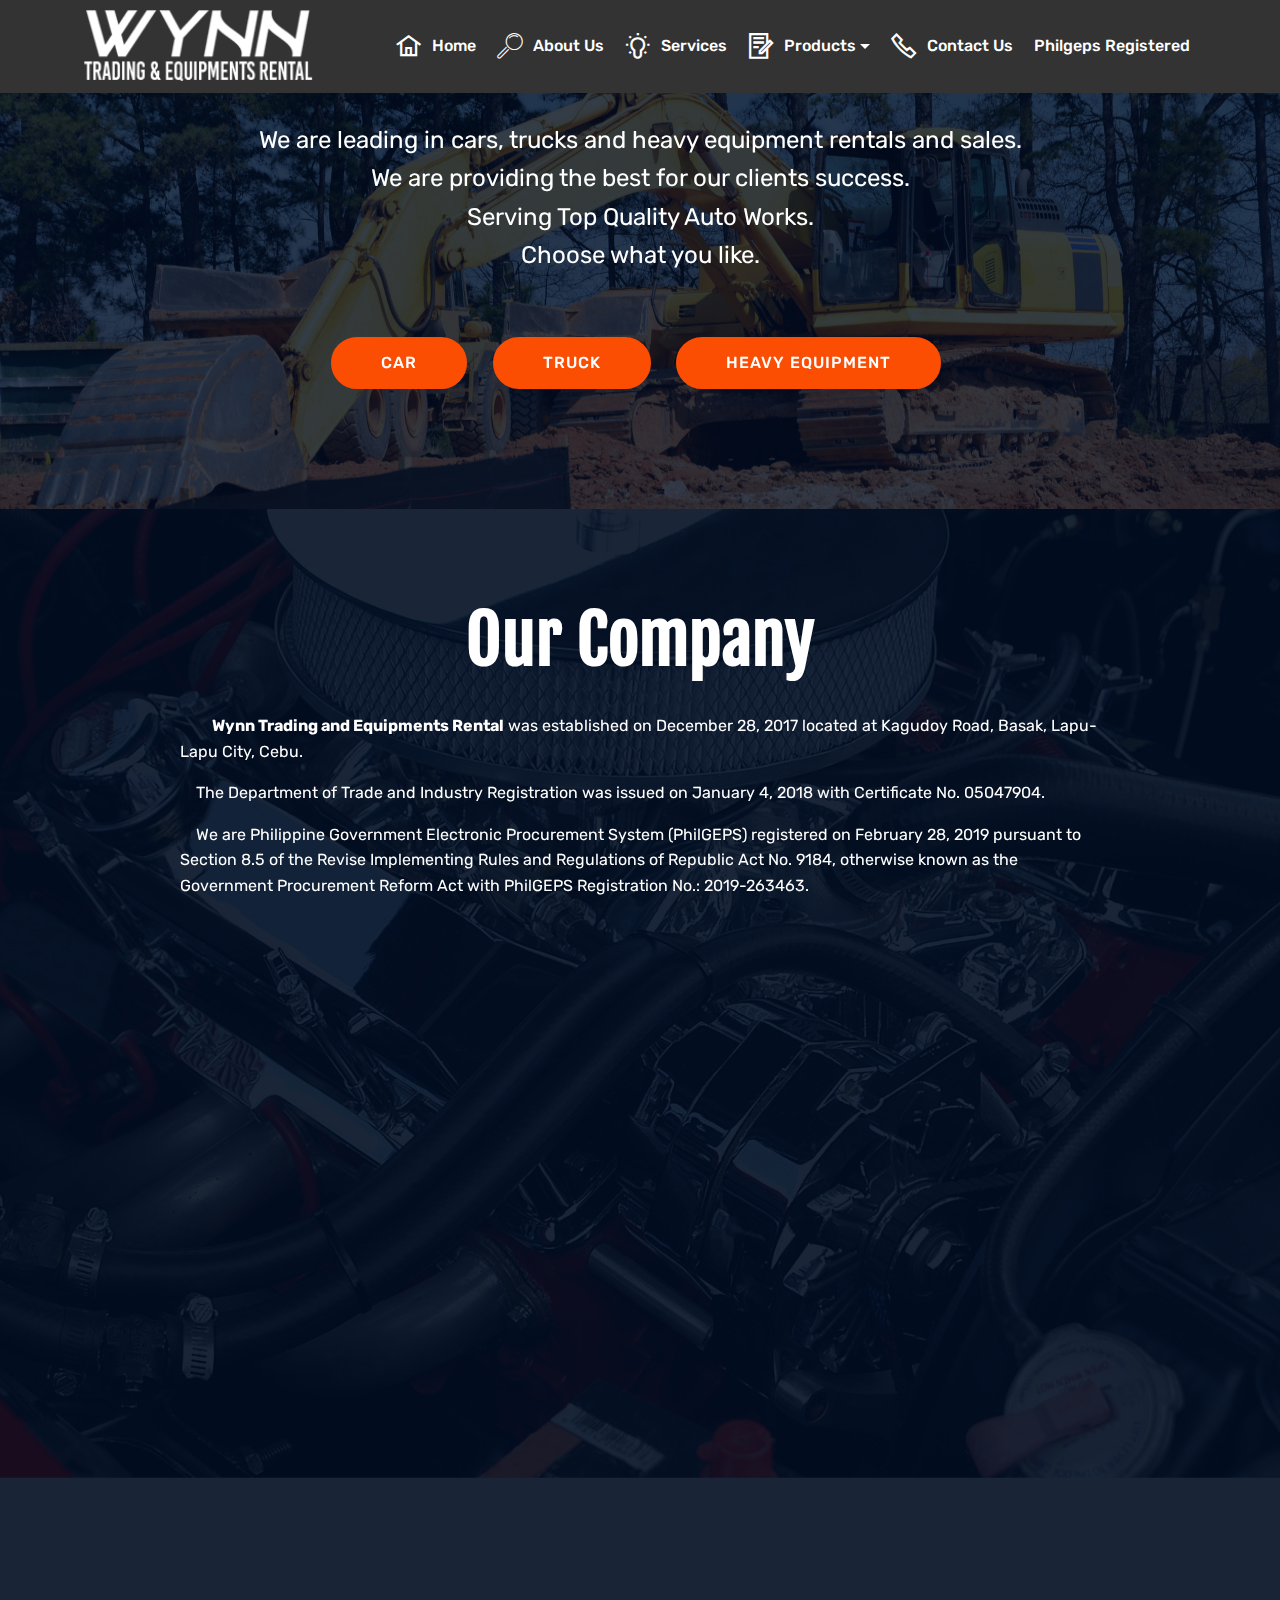
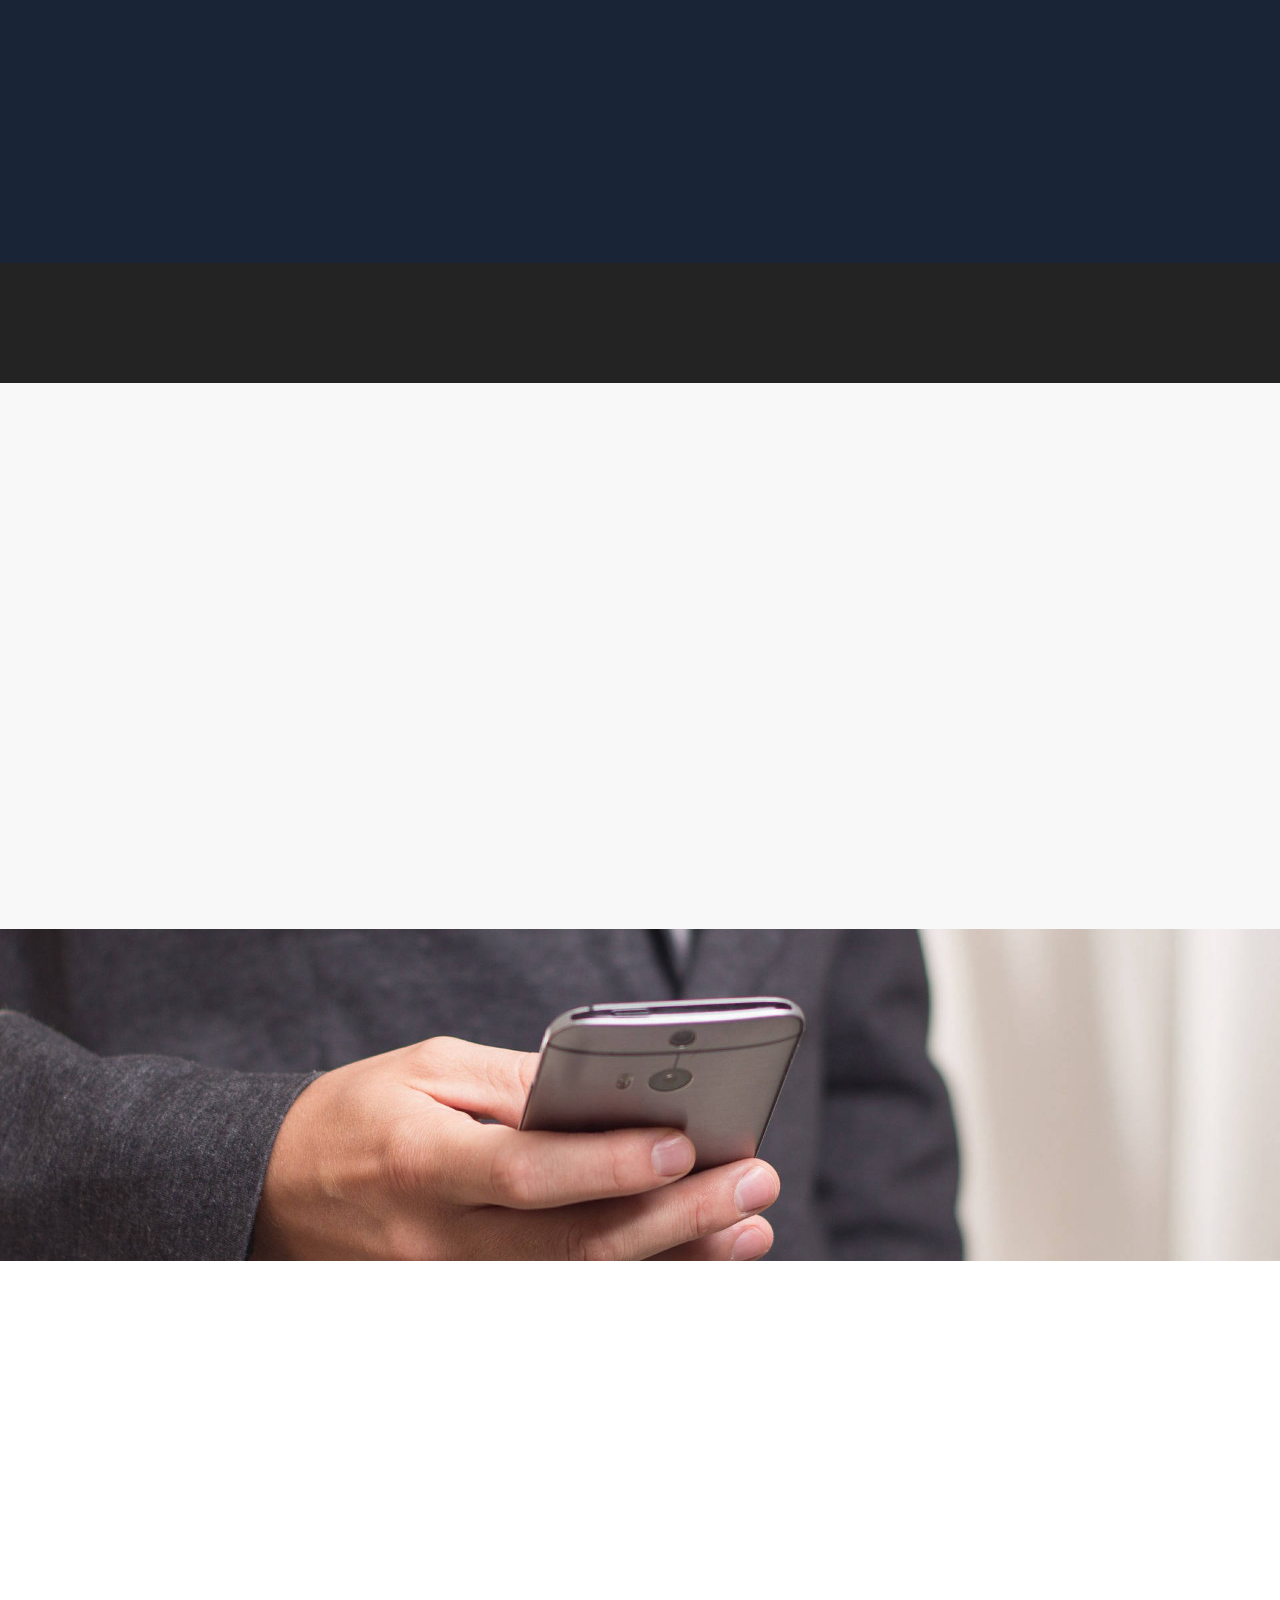
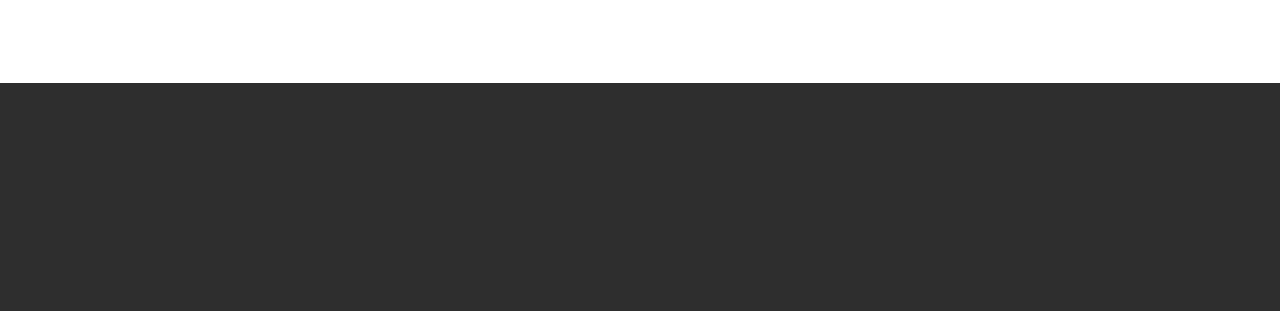
==== commit fa2949a6: "create github pages" ====
--- a/index.html
+++ b/index.html
@@ -70,7 +70,7 @@
     </nav>
 </section>
 
-<section class="engine"><a href="https://mobirise.info/u">bootstrap responsive templates</a></section><section class="header11 cid-s3j25hojMH mbr-parallax-background" id="header11-34">
+<section class="engine"><a href="https://mobirise.info/p">web templates free download</a></section><section class="header11 cid-s3j25hojMH mbr-parallax-background" id="header11-34">
 
     <!-- Block parameters controls (Blue "Gear" panel) -->
     
@@ -92,27 +92,30 @@
     
 </section>
 
-<section class="header11 cid-s2IbTkUpST" id="header11-v">
-
-    <!-- Block parameters controls (Blue "Gear" panel) -->
-    
-    <!-- End block parameters -->
+<section class="header4 cid-s3DApKTURp mbr-parallax-background" id="header4-3b">
+
+    
 
     <div class="mbr-overlay" style="opacity: 0.9; background-color: rgb(1, 13, 34);">
     </div>
-    <div class="container align-left">
-        <div class="media-container-column mbr-white col-md-12">
-            
-            <h1 class="mbr-section-title py-3 mbr-fonts-style display-1">Our Company</h1>
-            <p class="mbr-text py-3 mbr-fonts-style display-5"></p><p><strong>Wynn Trading and Equipments Rental</strong> was established on December 28, 2017 located at Kagudoy Road, Basak, Lapu-Lapu City, Cebu.<br></p><br><p>The Department of Trade and Industry Registration was issued on January 4, 2018 with Certificate No. 05047904.
-<br></p><br><p>We are Philippine Government Electronic Procurement System (PhilGEPS) registered on February 28, 2019 pursuant to Section 8.5 of the Revise Implementing Rules and Regulations of Republic Act No. 9184, otherwise known as the Government Procurement Reform Act with PhilGEPS Registration No.: 2019-263463.<br><br>&nbsp;Wynn Trading and Equipments Rental was a sister company of <strong><em>EVERQUEEN TRADING AND MOTORSHOP</em></strong> estalished on December 2009.<br>&nbsp;&nbsp;&nbsp;&nbsp;&nbsp;&nbsp;&nbsp;&nbsp;&nbsp;&nbsp;&nbsp;&nbsp;<br><em>Wynn Trading and Equipments Rental aims to help architects, contractors, engineers and individuals to speed up by allowing to be partner in their projects.&nbsp;</em>We are leading in cars, trucks and heavy equipment rentals and sales. We are providing the best for our clients success.
-Serving Top Quality Auto Works in Lapu-Lapu City, Cebu.
-<br><br>We secure our products such as Cars, Trucks  and Heavy Equipments to be a reliable, comfortable and safe.<br>&nbsp;&nbsp;&nbsp;&nbsp;<br>We value our clients.<br><br>We are open Monday to Saturday  9a.m.-5 p.m.<em><br></em><br><br></p><p></p>
-            
-        </div>
-    </div>
-
-    
+
+    <div class="container">
+        <div class="row justify-content-md-center">
+            <div class="media-content col-md-10">
+                <h1 class="mbr-section-title align-center mbr-white pb-3 mbr-bold mbr-fonts-style display-1">Our Company</h1>
+                
+                <div class="mbr-text align-center mbr-white pb-3">
+                    <p class="mbr-text mbr-fonts-style display-5"></p><p>&nbsp;&nbsp;&nbsp;&nbsp;&nbsp;&nbsp;&nbsp;&nbsp;<strong>Wynn Trading and Equipments Rental</strong> was established on December 28, 2017 located at Kagudoy Road, Basak, Lapu-Lapu City, Cebu.
+&nbsp;</p><p>&nbsp;&nbsp;&nbsp;&nbsp;The Department of Trade and Industry Registration was issued on January 4, 2018 with Certificate No. 05047904.</p><p>&nbsp;&nbsp;&nbsp;&nbsp;We are Philippine Government Electronic Procurement System (PhilGEPS) registered on February 28, 2019 pursuant to Section 8.5 of the Revise Implementing Rules and Regulations of Republic Act No. 9184, otherwise known as the Government Procurement Reform Act with PhilGEPS Registration No.: 2019-263463.</p><p>&nbsp;&nbsp;&nbsp;&nbsp;Wynn Trading and Equipments Rental was a sister company of <em><strong>EVERQUEEN TRADING AND MOTORSHOP</strong></em> estalished on December 2009.
+<br>Wynn Trading and Equipments Rental aims to help architects, contractors, engineers and individuals to speed up by allowing to be partner in their projects. We are leading in cars, trucks and heavy equipment rentals and sales. We are providing the best for our clients success. Serving Top Quality Auto Works in Lapu-Lapu City, Cebu.</p><p>&nbsp;&nbsp;&nbsp;&nbsp;We secure our products such as Cars, Trucks and Heavy Equipments to be a reliable, comfortable and safe.</p><p><span style="font-size: 1.5rem;">&nbsp; &nbsp;&nbsp;</span><span style="font-size: 1.5rem;">We value our clients.&nbsp;</span></p><p>&nbsp; &nbsp; We are open Monday to Saturday 9a.m.-5 p.m.&nbsp;<br></p><p></p>
+                </div>
+                
+            </div>
+            <div class="mbr-figure pt-5">
+                <img src="assets/images/company-frontage-wynn-trading-and-equipments-rental-cebu-1-1368x1026.jpeg" alt="Mobirise" title="" style="width: 60%;">
+            </div>
+        </div>
+    </div>
 </section>
 
 <section class="mbr-section info1 cid-s326u8MbBw" id="info1-1m">
@@ -243,7 +246,7 @@
             <div class="col-md-3 col-sm-4">
                 <div class="mb-3 img-logo">
                     <a href="index.html#top">
-                        <img src="assets/images/logo-192x192.png" alt="Mobirise" title="">
+                        <img src="assets/images/wynn-trading-and-equipments-rental-text-official-logo-lapu-lapu-city-cebu-192x192.png" alt="Mobirise" title="">
                     </a>
                 </div>
                 <p class="mb-3 mbr-fonts-style foot-title display-7"></p>
@@ -319,7 +322,7 @@
   <script src="assets/formoid/formoid.min.js"></script>
   
   
-  <input name="animation" type="hidden">
-   <div id="scrollToTop" class="scrollToTop mbr-arrow-up"><a style="text-align: center;"><i class="mbr-arrow-up-icon mbr-arrow-up-icon-cm cm-icon cm-icon-smallarrow-up"></i></a></div>
+ <div id="scrollToTop" class="scrollToTop mbr-arrow-up"><a style="text-align: center;"><i class="mbr-arrow-up-icon mbr-arrow-up-icon-cm cm-icon cm-icon-smallarrow-up"></i></a></div>
+    <input name="animation" type="hidden">
   </body>
 </html>--- a/assets/mobirise/css/mbr-additional.css
+++ b/assets/mobirise/css/mbr-additional.css
@@ -1138,21 +1138,30 @@
 .cid-s3j25hojMH H3 {
   text-align: center;
 }
-.cid-s2IbTkUpST {
-  padding-top: 120px;
-  padding-bottom: 0px;
+.cid-s3DApKTURp {
+  padding-top: 90px;
+  padding-bottom: 90px;
   background-image: url("../../../assets/images/mbr-1920x1276.jpg");
 }
-.cid-s2IbTkUpST .mbr-section-subtitle {
-  font-style: italic;
-  letter-spacing: 1rem;
-}
-.cid-s2IbTkUpST .mbr-text,
-.cid-s2IbTkUpST .mbr-section-btn {
-  color: #ffffff;
-}
-.cid-s2IbTkUpST .mbr-section-title {
-  color: #ffffff;
+.cid-s3DApKTURp .mbr-figure {
+  margin: 0 auto;
+  width: 100%;
+  display: -webkit-flex;
+  justify-content: center;
+  -webkit-justify-content: center;
+}
+.cid-s3DApKTURp .mbr-figure img {
+  height: 100%;
+  margin: 0 auto;
+}
+@media (max-width: 991px) {
+  .cid-s3DApKTURp .mbr-figure img {
+    width: 100% !important;
+  }
+}
+.cid-s3DApKTURp .mbr-text,
+.cid-s3DApKTURp .mbr-section-btn {
+  text-align: left;
 }
 .cid-s326u8MbBw {
   padding-top: 15px;
--- a/assets/mobirise/css/mbr-additional.css
+++ b/assets/mobirise/css/mbr-additional.css
@@ -1138,21 +1138,30 @@
 .cid-s3j25hojMH H3 {
   text-align: center;
 }
-.cid-s2IbTkUpST {
-  padding-top: 120px;
-  padding-bottom: 0px;
+.cid-s3DApKTURp {
+  padding-top: 90px;
+  padding-bottom: 90px;
   background-image: url("../../../assets/images/mbr-1920x1276.jpg");
 }
-.cid-s2IbTkUpST .mbr-section-subtitle {
-  font-style: italic;
-  letter-spacing: 1rem;
-}
-.cid-s2IbTkUpST .mbr-text,
-.cid-s2IbTkUpST .mbr-section-btn {
-  color: #ffffff;
-}
-.cid-s2IbTkUpST .mbr-section-title {
-  color: #ffffff;
+.cid-s3DApKTURp .mbr-figure {
+  margin: 0 auto;
+  width: 100%;
+  display: -webkit-flex;
+  justify-content: center;
+  -webkit-justify-content: center;
+}
+.cid-s3DApKTURp .mbr-figure img {
+  height: 100%;
+  margin: 0 auto;
+}
+@media (max-width: 991px) {
+  .cid-s3DApKTURp .mbr-figure img {
+    width: 100% !important;
+  }
+}
+.cid-s3DApKTURp .mbr-text,
+.cid-s3DApKTURp .mbr-section-btn {
+  text-align: left;
 }
 .cid-s326u8MbBw {
   padding-top: 15px;
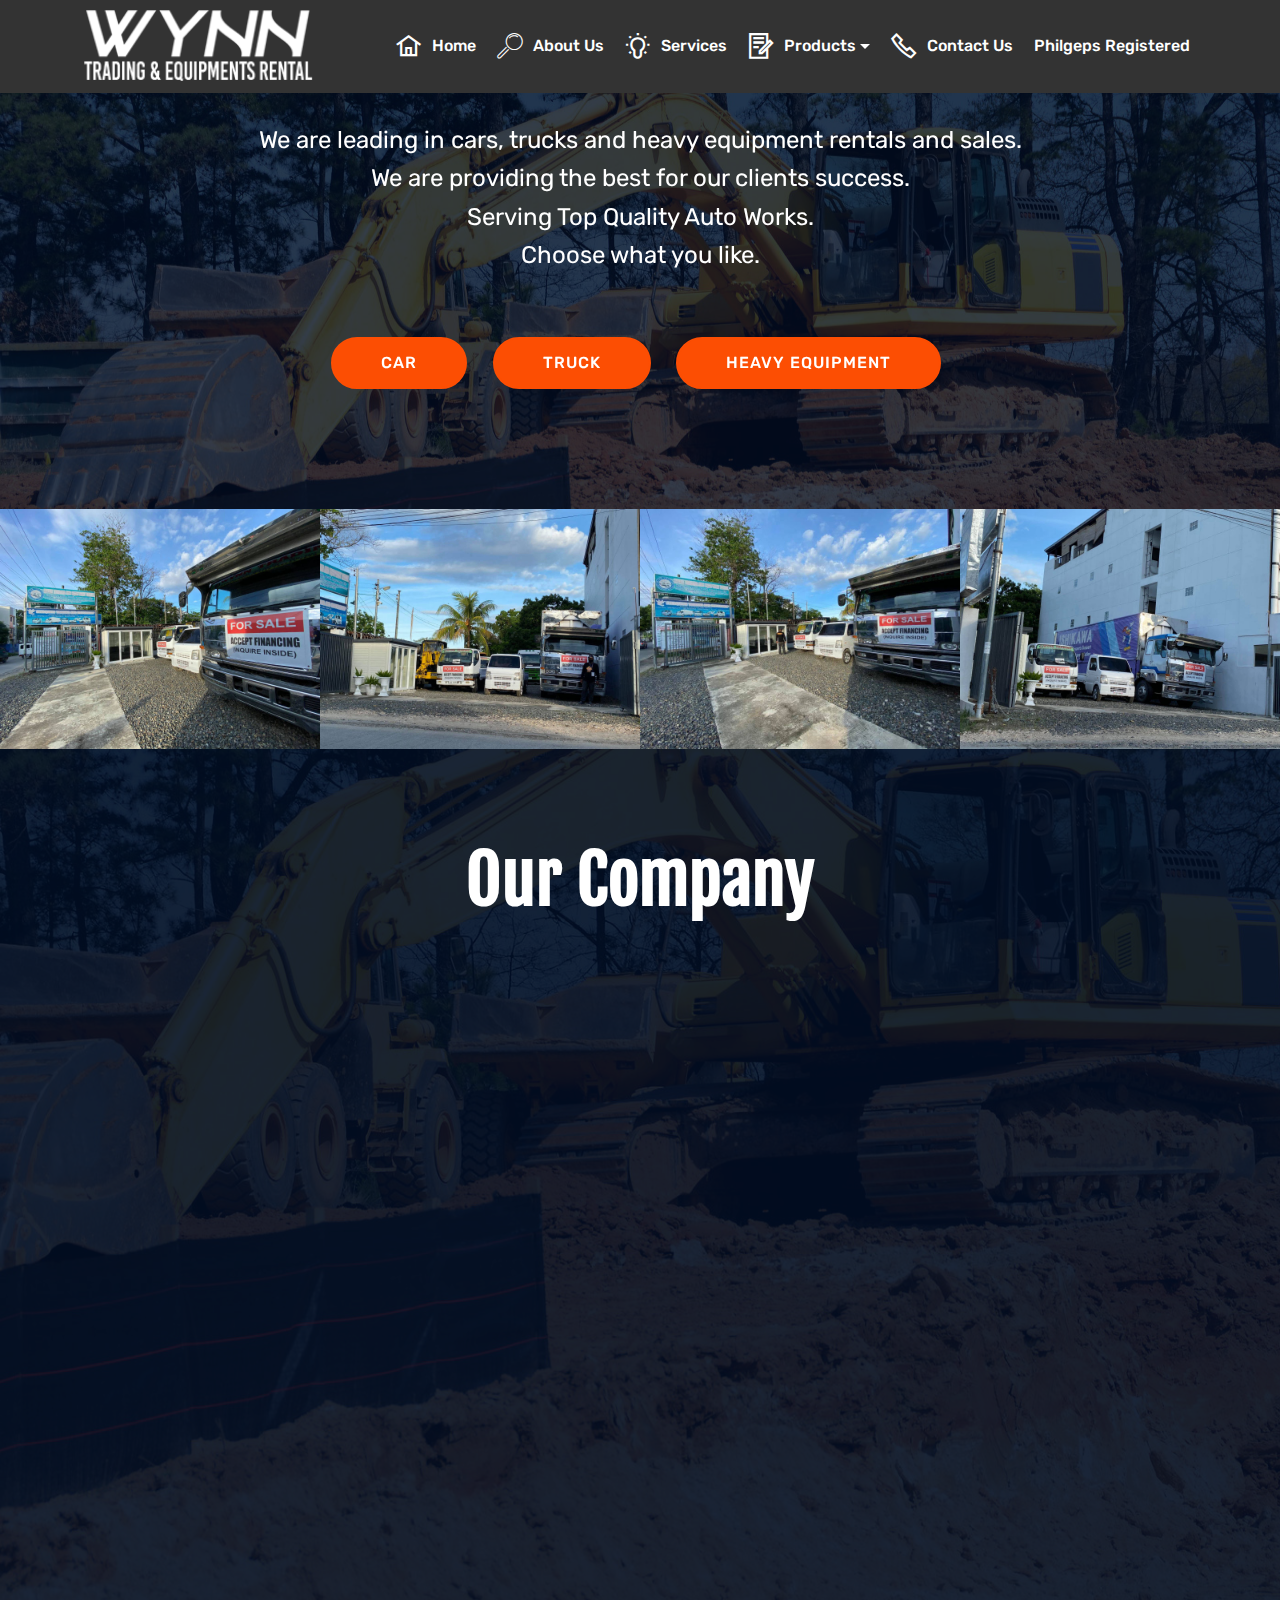
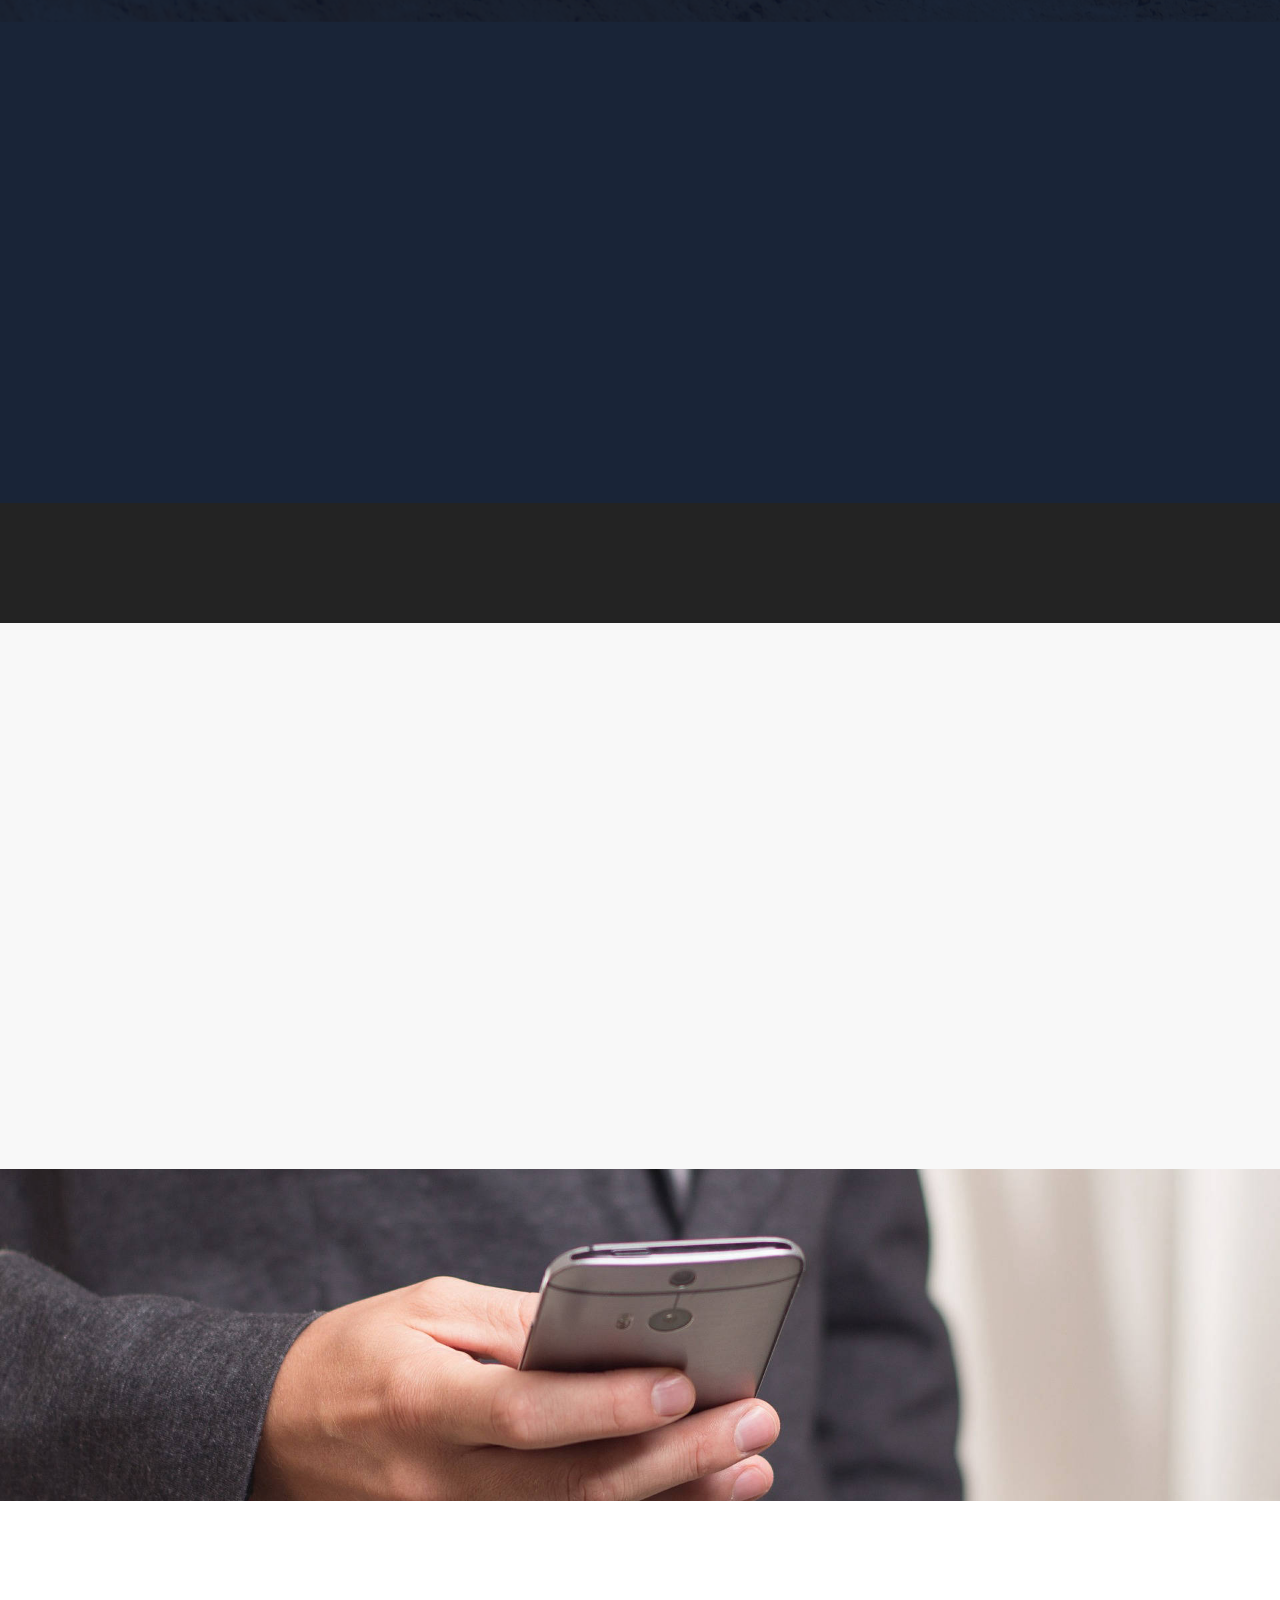
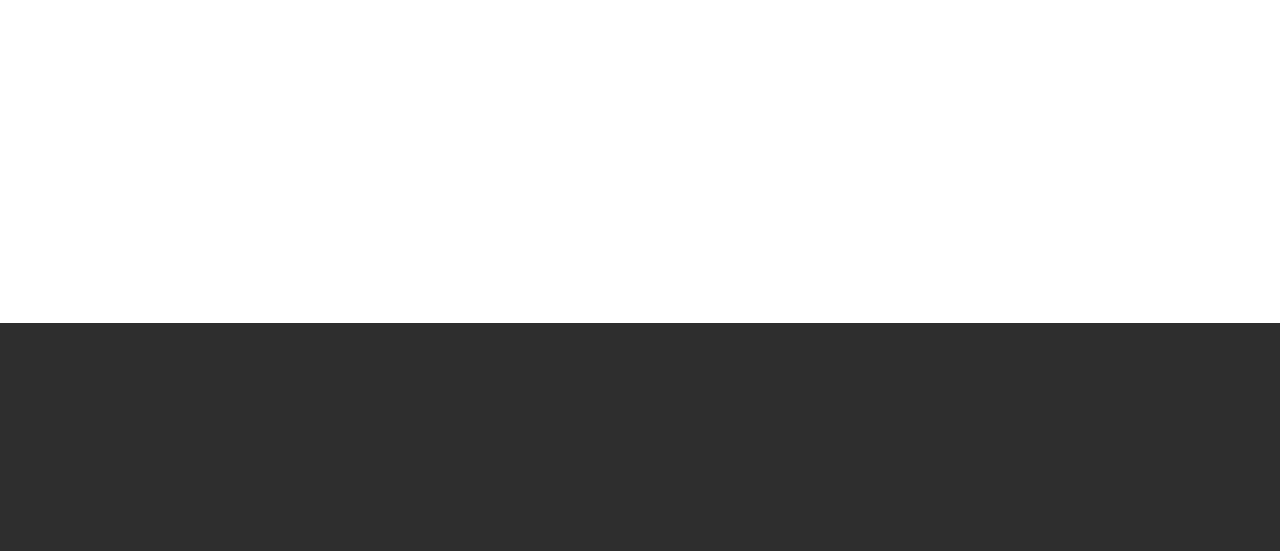
==== commit 6dae531b: "create github pages" ====
--- a/index.html
+++ b/index.html
@@ -15,8 +15,8 @@
   
   
   <title>Wynn Trading and Equipments Rental</title>
+  <link rel="stylesheet" href="assets/web/assets/mobirise-icons2/mobirise2.css">
   <link rel="stylesheet" href="assets/web/assets/mobirise-icons/mobirise-icons.css">
-  <link rel="stylesheet" href="assets/web/assets/mobirise-icons2/mobirise2.css">
   <link rel="stylesheet" href="assets/bootstrap/css/bootstrap.min.css">
   <link rel="stylesheet" href="assets/bootstrap/css/bootstrap-grid.min.css">
   <link rel="stylesheet" href="assets/bootstrap/css/bootstrap-reboot.min.css">
@@ -25,6 +25,7 @@
   <link rel="stylesheet" href="assets/tether/tether.min.css">
   <link rel="stylesheet" href="assets/socicon/css/styles.css">
   <link rel="stylesheet" href="assets/theme/css/style.css">
+  <link rel="stylesheet" href="assets/gallery/style.css">
   <link rel="preload" as="style" href="assets/mobirise/css/mbr-additional.css"><link rel="stylesheet" href="assets/mobirise/css/mbr-additional.css" type="text/css">
   
   
@@ -70,7 +71,7 @@
     </nav>
 </section>
 
-<section class="engine"><a href="https://mobirise.info/p">web templates free download</a></section><section class="header11 cid-s3j25hojMH mbr-parallax-background" id="header11-34">
+<section class="engine"><a href="https://mobirise.info/r">free bootstrap templates</a></section><section class="header11 cid-s3j25hojMH mbr-parallax-background" id="header11-34">
 
     <!-- Block parameters controls (Blue "Gear" panel) -->
     
@@ -92,7 +93,17 @@
     
 </section>
 
-<section class="header4 cid-s3DApKTURp mbr-parallax-background" id="header4-3b">
+<section class="mbr-gallery mbr-slider-carousel cid-s3Eyzdhh5P" id="gallery3-3g">
+
+    
+
+    <div>
+        <div><!-- Filter --><!-- Gallery --><div class="mbr-gallery-row"><div class="mbr-gallery-layout-default"><div><div><div class="mbr-gallery-item mbr-gallery-item--p0" data-video-url="false" data-tags="Animated"><div href="#lb-gallery3-3g" data-slide-to="0" data-toggle="modal"><img src="assets/images/79092920-2587552934680683-5024766361061284062-n-2000x1500-800x600.jpg" alt="" title=""><span class="icon-focus"></span></div></div><div class="mbr-gallery-item mbr-gallery-item--p0" data-video-url="false" data-tags="Responsive"><div href="#lb-gallery3-3g" data-slide-to="1" data-toggle="modal"><img src="assets/images/82540477-696394601204346-8138760776246836978-n-2000x1500-800x600.jpg" alt="" title=""><span class="icon-focus"></span></div></div><div class="mbr-gallery-item mbr-gallery-item--p0" data-video-url="false" data-tags="Creative"><div href="#lb-gallery3-3g" data-slide-to="2" data-toggle="modal"><img src="assets/images/105600828-259095855388769-1472799738935703081-n-1242x931-800x600.jpg" alt="" title=""><span class="icon-focus"></span></div></div><div class="mbr-gallery-item mbr-gallery-item--p0" data-video-url="false" data-tags="Awesome"><div href="#lb-gallery3-3g" data-slide-to="3" data-toggle="modal"><img src="assets/images/105894941-280163393200090-9086221914382569846-n-2000x1500-800x600.jpg" alt="" title=""><span class="icon-focus"></span></div></div></div></div><div class="clearfix"></div></div></div><!-- Lightbox --><div data-app-prevent-settings="" class="mbr-slider modal fade carousel slide" tabindex="-1" data-keyboard="true" data-interval="false" id="lb-gallery3-3g"><div class="modal-dialog"><div class="modal-content"><div class="modal-body"><div class="carousel-inner"><div class="carousel-item active"><img src="assets/images/79092920-2587552934680683-5024766361061284062-n-2000x1500.jpg" alt="" title=""></div><div class="carousel-item"><img src="assets/images/82540477-696394601204346-8138760776246836978-n-2000x1500.jpg" alt="" title=""></div><div class="carousel-item"><img src="assets/images/105600828-259095855388769-1472799738935703081-n-1242x931.jpg" alt="" title=""></div><div class="carousel-item"><img src="assets/images/105894941-280163393200090-9086221914382569846-n-2000x1500.jpg" alt="" title=""></div></div><a class="carousel-control carousel-control-prev" role="button" data-slide="prev" href="#lb-gallery3-3g"><span class="mbri-left mbr-iconfont" aria-hidden="true"></span><span class="sr-only">Previous</span></a><a class="carousel-control carousel-control-next" role="button" data-slide="next" href="#lb-gallery3-3g"><span class="mbri-right mbr-iconfont" aria-hidden="true"></span><span class="sr-only">Next</span></a><a class="close" href="#" role="button" data-dismiss="modal"><span class="sr-only">Close</span></a></div></div></div></div></div>
+    </div>
+
+</section>
+
+<section class="header6 cid-s3ExkSnIra mbr-parallax-background" id="header6-3f">
 
     
 
@@ -101,21 +112,29 @@
 
     <div class="container">
         <div class="row justify-content-md-center">
-            <div class="media-content col-md-10">
-                <h1 class="mbr-section-title align-center mbr-white pb-3 mbr-bold mbr-fonts-style display-1">Our Company</h1>
-                
-                <div class="mbr-text align-center mbr-white pb-3">
-                    <p class="mbr-text mbr-fonts-style display-5"></p><p>&nbsp;&nbsp;&nbsp;&nbsp;&nbsp;&nbsp;&nbsp;&nbsp;<strong>Wynn Trading and Equipments Rental</strong> was established on December 28, 2017 located at Kagudoy Road, Basak, Lapu-Lapu City, Cebu.
-&nbsp;</p><p>&nbsp;&nbsp;&nbsp;&nbsp;The Department of Trade and Industry Registration was issued on January 4, 2018 with Certificate No. 05047904.</p><p>&nbsp;&nbsp;&nbsp;&nbsp;We are Philippine Government Electronic Procurement System (PhilGEPS) registered on February 28, 2019 pursuant to Section 8.5 of the Revise Implementing Rules and Regulations of Republic Act No. 9184, otherwise known as the Government Procurement Reform Act with PhilGEPS Registration No.: 2019-263463.</p><p>&nbsp;&nbsp;&nbsp;&nbsp;Wynn Trading and Equipments Rental was a sister company of <em><strong>EVERQUEEN TRADING AND MOTORSHOP</strong></em> estalished on December 2009.
-<br>Wynn Trading and Equipments Rental aims to help architects, contractors, engineers and individuals to speed up by allowing to be partner in their projects. We are leading in cars, trucks and heavy equipment rentals and sales. We are providing the best for our clients success. Serving Top Quality Auto Works in Lapu-Lapu City, Cebu.</p><p>&nbsp;&nbsp;&nbsp;&nbsp;We secure our products such as Cars, Trucks and Heavy Equipments to be a reliable, comfortable and safe.</p><p><span style="font-size: 1.5rem;">&nbsp; &nbsp;&nbsp;</span><span style="font-size: 1.5rem;">We value our clients.&nbsp;</span></p><p>&nbsp; &nbsp; We are open Monday to Saturday 9a.m.-5 p.m.&nbsp;<br></p><p></p>
-                </div>
-                
-            </div>
-            <div class="mbr-figure pt-5">
-                <img src="assets/images/company-frontage-wynn-trading-and-equipments-rental-cebu-1-1368x1026.jpeg" alt="Mobirise" title="" style="width: 60%;">
-            </div>
-        </div>
-    </div>
+            <div class="mbr-white col-md-10">
+                <h1 class="mbr-section-title align-center mbr-bold pb-3 mbr-fonts-style display-1">Our Company</h1>
+                <p class="mbr-text align-center pb-3 mbr-fonts-style display-5">Wynn Trading and Equipments Rental was established on December 28, 2017 located at Kagudoy Road, Basak, Lapu-Lapu City, Cebu.  
+<br>
+<br>    The Department of Trade and Industry Registration was issued on January 4, 2018 with Certificate No. 05047904.
+<br>
+<br>    We are Philippine Government Electronic Procurement System (PhilGEPS) registered on February 28, 2019 pursuant to Section 8.5 of the Revise Implementing Rules and Regulations of Republic Act No. 9184, otherwise known as the Government Procurement Reform Act with PhilGEPS Registration No.: 2019-263463.
+<br>
+<br>    Wynn Trading and Equipments Rental was a sister company of EVERQUEEN TRADING AND MOTORSHOP estalished on December 2009.
+<br>
+<br>    Wynn Trading and Equipments Rental aims to help architects, contractors, engineers and individuals to speed up by allowing to be partner in their projects.  We are leading in cars, trucks and heavy equipment rentals and sales.<br>We are providing the best for our clients success. Serving Top Quality Auto Works in Lapu-Lapu City, Cebu.
+<br>
+<br>    We secure our products such as Cars, Trucks and Heavy Equipments to be a reliable, comfortable and safe.
+<br>
+<br>    We value our clients. 
+<br>
+<br>    We are open Monday to Saturday 9a.m.-5 p.m.</p>
+                
+            </div>
+        </div>
+    </div>
+
+    
 </section>
 
 <section class="mbr-section info1 cid-s326u8MbBw" id="info1-1m">
@@ -317,8 +336,15 @@
   <script src="assets/touchswipe/jquery.touch-swipe.min.js"></script>
   <script src="assets/viewportchecker/jquery.viewportchecker.js"></script>
   <script src="assets/parallax/jarallax.min.js"></script>
+  <script src="assets/masonry/masonry.pkgd.min.js"></script>
+  <script src="assets/imagesloaded/imagesloaded.pkgd.min.js"></script>
+  <script src="assets/bootstrapcarouselswipe/bootstrap-carousel-swipe.js"></script>
   <script src="assets/tether/tether.min.js"></script>
+  <script src="assets/vimeoplayer/jquery.mb.vimeo_player.js"></script>
   <script src="assets/theme/js/script.js"></script>
+  <script src="assets/slidervideo/script.js"></script>
+  <script src="assets/gallery/player.min.js"></script>
+  <script src="assets/gallery/script.js"></script>
   <script src="assets/formoid/formoid.min.js"></script>
   
   
--- a/assets/gallery/style.css
+++ b/assets/gallery/style.css
@@ -0,0 +1,440 @@
+/*-------
+
+   Gallery
+
+-------*/
+.mbr-gallery .mbr-gallery-item {
+  position: relative;
+  display: inline-block;
+  width: 25%;
+  cursor: pointer; }
+
+@media (max-width: 768px) {
+  .mbr-gallery .mbr-gallery-item {
+    width: 50%; } }
+@media (max-width: 400px) {
+  .mbr-gallery .mbr-gallery-item {
+    width: 100%; } }
+.mbr-gallery .icon-focus,
+.mbr-gallery .icon-video {
+  position: absolute;
+  top: calc(50% - 32px);
+  left: calc(50% - 24px);
+  font-family: 'MobiriseIcons' !important;
+  font-size: 3rem !important;
+  color: #fff;
+  opacity: 0;
+  transition: .2s opacity ease-in-out;
+  z-index: 5; }
+
+.mbr-gallery .icon-focus::before {
+  content: '\e96b'; }
+
+.mbr-gallery .icon-video::before {
+  content: '\e95c'; }
+
+.mbr-gallery .mbr-gallery-item > div:hover .icon-focus,
+.mbr-gallery .mbr-gallery-item > div:hover .icon-video {
+  opacity: 1; }
+
+.mbr-gallery .mbr-gallery-item img {
+  width: 100%;
+  opacity: 1;
+  -webkit-transition: .2s opacity ease-in-out;
+  transition: .2s opacity ease-in-out; }
+
+.mbr-gallery .mbr-gallery-item > div:hover img {
+  opacity: 1; }
+
+.mbr-gallery .mbr-gallery-item > div {
+  background: #fff;
+  display: block;
+  outline: none;
+  position: relative; }
+
+.mbr-gallery .mbr-gallery-item .icon {
+  -webkit-transform: translateX(-50%) translateY(-50%);
+  -webkit-transition: .2s opacity ease-in-out;
+  color: #000;
+  font-size: 30px;
+  height: 69px;
+  left: 50%;
+  opacity: 0;
+  position: absolute;
+  top: 50%;
+  transform: translateX(-50%) translateY(-50%);
+  transition: .2s opacity ease-in-out;
+  width: 69px; }
+
+.mbr-gallery .mbr-gallery-item .icon::after,
+.mbr-gallery .mbr-gallery-item .icon::before {
+  content: '';
+  display: block;
+  position: absolute;
+  height: 69px;
+  width: 1px;
+  margin-left: 34.5px;
+  background-color: #fff; }
+
+.mbr-gallery .mbr-gallery-item .icon::after {
+  width: 69px;
+  height: 1px;
+  margin-left: 0;
+  margin-top: 34.5px; }
+
+.mbr-gallery .mbr-gallery-item > div:hover .icon {
+  opacity: 1; }
+
+.mbr-gallery .mbr-gallery-item > div:hover::before {
+  opacity: .9; }
+
+.mbr-gallery .mbr-gallery-item > div:hover .mbr-gallery-title {
+  background: transparent !important; }
+
+/* remove spacing */
+.mbr-gallery .mbr-gallery-row.no-gutter {
+  margin: 0; }
+
+.mbr-gallery .mbr-gallery-row.no-gutter .mbr-gallery-item {
+  padding: 0; }
+
+/* container */
+.mbr-gallery .container.mbr-gallery-layout-default {
+  padding: 93px 0; }
+
+/* fix horizontal scrollbar */
+.mbr-gallery .mbr-gallery-layout-article,
+.mbr-gallery .mbr-gallery-layout-default {
+  overflow: hidden; }
+
+/* lightbox */
+.mbr-gallery .modal {
+  position: fixed;
+  overflow: hidden;
+  padding-right: 0 !important; }
+
+.mbr-gallery .modal-content {
+  border-radius: 0;
+  border: none;
+  background: transparent; }
+
+.mbr-gallery .modal-body {
+  padding: 0; }
+
+.mbr-gallery .modal-body img {
+  width: 100%; }
+
+.mbr-gallery .modal .close {
+  position: fixed;
+  background: #1b1b1b;
+  opacity: .5;
+  font-size: 35px;
+  font-weight: 300;
+  width: 70px;
+  height: 70px;
+  border-radius: 50%;
+  color: #fff;
+  top: 2.5rem;
+  right: 2.5rem;
+  line-height: 70px;
+  border: none;
+  text-align: center;
+  text-shadow: none;
+  z-index: 5;
+  -webkit-transition: opacity .3s ease;
+  -moz-transition: opacity .3s ease;
+  -o-transition: opacity .3s ease;
+  transition: opacity .3s ease;
+  font-family: 'MobiriseIcons'; }
+  .mbr-gallery .modal .close::before {
+    content: '\e91a'; }
+
+.mbr-gallery .modal .close:hover {
+  opacity: 1;
+  background: #000;
+  color: #fff; }
+
+.mbr-gallery .modal-dialog {
+  max-width: 100% !important; }
+
+.mbr-gallery .modal.in .modal-dialog {
+  margin: 0 auto; }
+
+/* modal back color opacity */
+.modal-backdrop.in {
+  opacity: .8;
+  filter: alpha(opacity=80); }
+
+@media (max-width: 768px) {
+  .mbr-gallery .carousel-control,
+  .mbr-gallery .carousel-indicators,
+  .mbr-gallery .modal .close {
+    position: fixed; } }
+/* fix fade in effect */
+.mbr-gallery .modal.fade .modal-dialog {
+  -webkit-transition: margin-top .3s ease-out;
+  -moz-transition: margin-top .3s ease-out;
+  -o-transition: margin-top .3s ease-out;
+  transition: margin-top .3s ease-out; }
+
+.mbr-gallery .modal.fade .modal-dialog,
+.mbr-gallery .modal.in .modal-dialog {
+  -webkit-transform: none;
+  -ms-transform: none;
+  -o-transform: none;
+  transform: none; }
+
+/*-------
+
+   Slider
+
+-------*/
+.mbr-slider .carousel-inner > .active,
+.mbr-slider .carousel-inner > .next,
+.mbr-slider .carousel-inner > .prev {
+  display: table; }
+
+.mbr-slider .carousel-control {
+  position: absolute;
+  width: 70px;
+  height: 70px;
+  top: 50%;
+  margin-top: -35px;
+  line-height: 70px;
+  border-radius: 50%;
+  font-size: 35px;
+  border: 0;
+  opacity: .5;
+  text-shadow: none;
+  z-index: 5;
+  color: #fff;
+  -webkit-transition: all .2s ease-in-out 0s;
+  -o-transition: all .2s ease-in-out 0s;
+  transition: all .2s ease-in-out 0s; }
+
+.mbr-gallery .mbr-slider .carousel-control {
+  position: fixed; }
+
+@media (max-width: 991px) {
+  .mbr-gallery .mbr-slider .carousel-control {
+    bottom: 2.5rem;
+    margin-top: 0;
+    top: auto;
+    z-index: 17; } }
+.mbr-gallery .mbr-slider .carousel-inner > .active {
+  display: block; }
+
+.mbr-slider .carousel-control.left {
+  left: 0;
+  margin-left: 2.5rem; }
+
+.mbr-slider .carousel-control.right {
+  right: 0;
+  margin-right: 2.5rem; }
+
+.mbr-slider .carousel-control .icon-next,
+.mbr-slider .carousel-control .icon-prev {
+  margin-top: -18px;
+  font-size: 40px;
+  line-height: 27px; }
+
+.mbr-slider .carousel-control:hover {
+  background: #1b1b1b;
+  color: #fff;
+  opacity: 1; }
+
+.mbr-slider .carousel-indicators {
+  position: absolute;
+  bottom: 0;
+  margin-bottom: 1.5rem !important; }
+
+@media (max-width: 543px) {
+  .mbr-slider .carousel-indicators {
+    display: none; } }
+.carousel-indicators .active,
+.carousel-indicators li {
+  width: 15px;
+  height: 15px;
+  margin: 3px;
+  background: #1b1b1b;
+  opacity: .5; }
+
+.carousel-indicators .active {
+  background: #fff; }
+
+.carousel-indicators li {
+  max-width: 15px;
+  max-height: 15px;
+  border-radius: 50%; }
+
+.container .carousel-indicators {
+  margin-bottom: 3px; }
+
+.mbr-gallery .mbr-slider .carousel-indicators {
+  position: fixed;
+  margin-bottom: 2.5rem !important; }
+
+@media (max-width: 991px) {
+  .mbr-gallery .mbr-slider .carousel-indicators {
+    margin-bottom: 3.625rem !important;
+    padding-left: 2.5rem;
+    padding-right: 2.5rem; } }
+.mbr-slider .carousel-indicators .active,
+.mbr-slider .carousel-indicators li {
+  width: 7px;
+  height: 7px;
+  margin: 3px;
+  background: #1b1b1b;
+  border: 4px solid #1b1b1b;
+  opacity: .5; }
+
+.mbr-slider .carousel-indicators .active {
+  background: #fff; }
+
+@media (max-width: 767px) {
+  .mbr-slider .carousel-control {
+    top: auto;
+    bottom: 20px; }
+
+  .mbr-slider > .container .carousel-control {
+    margin-bottom: 0; } }
+/* boxed slider */
+.mbr-slider > .boxed-slider {
+  position: relative;
+  padding: 93px 0; }
+
+.mbr-slider > .boxed-slider > div {
+  position: relative; }
+
+.mbr-slider > .container img {
+  width: 100%; }
+
+.mbr-slider > .container img + .row {
+  position: absolute;
+  top: 50%;
+  left: 0;
+  right: 0;
+  -webkit-transform: translateY(-50%);
+  -moz-transform: translateY(-50%);
+  transform: translateY(-50%);
+  z-index: 2; }
+
+.mbr-slider .mbr-section {
+  padding: 0;
+  background-attachment: scroll; }
+
+.mbr-slider .mbr-table-cell {
+  padding: 0; }
+
+.mbr-slider > .container .carousel-indicators {
+  margin-bottom: 3px; }
+
+/* article slider */
+.mbr-slider > .article-slider .mbr-section,
+.mbr-slider > .article-slider .mbr-section .mbr-table-cell {
+  padding-top: 0;
+  padding-bottom: 0; }
+
+.modal-backdrop.show {
+  opacity: .7; }
+
+.video-container .mbr-background-video iframe {
+  width: 100%;
+  height: 100%; }
+
+.mbr-gallery-item__hided {
+  position: absolute !important;
+  left: 0 !important;
+  width: 0 !important;
+  height: 0;
+  padding: 0 !important; }
+
+.mbr-gallery-item__hided img {
+  display: none !important; }
+
+.mbr-gallery-item__hided span {
+  display: none !important; }
+
+.mbr-gallery-filter {
+  padding-top: 30px;
+  padding-bottom: 30px;
+  text-align: center; }
+  .mbr-gallery-filter li {
+    display: inline-block;
+    padding: 5px 0;
+    transition: all .3s ease-out; }
+    .mbr-gallery-filter li .btn {
+      cursor: pointer; }
+  .mbr-gallery-filter.gallery-filter__bg li {
+    color: #fff; }
+  .mbr-gallery-filter.gallery-filter__bg .active {
+    color: #000;
+    background-color: #fff; }
+  .mbr-gallery-filter ul {
+    display: inline-block;
+    width: 100%;
+    padding-left: 0;
+    margin-bottom: 0;
+    list-style: none; }
+
+.mbr-gallery-item > div {
+  position: relative; }
+
+.mbr-gallery-item--p1 {
+  padding: 0.5rem; }
+
+.mbr-gallery-item--p2 {
+  padding: 1rem; }
+
+.mbr-gallery-item--p3 {
+  padding: 1.5rem; }
+
+.mbr-gallery-item--p4 {
+  padding: 2rem; }
+
+.mbr-gallery-item--p5 {
+  padding: 2.5rem; }
+
+.mbr-gallery-item--p6 {
+  padding: 3rem; }
+
+.mbr-gallery .mbr-gallery-item--p4 {
+  width: 33.333%; }
+
+.mbr-gallery .mbr-gallery-item--p6, .mbr-gallery .mbr-gallery-item--p5 {
+  width: 50%; }
+
+@media (max-width: 992px) {
+  .mbr-gallery-item--p1 {
+    padding: 0.5rem; }
+
+  .mbr-gallery-item--p2 {
+    padding: 0.8rem; }
+
+  .mbr-gallery-item--p3 {
+    padding: 1rem; }
+
+  .mbr-gallery-item--p4 {
+    padding: 1.5rem; }
+
+  .mbr-gallery-item--p5 {
+    padding: 1.8rem; }
+
+  .mbr-gallery-item--p6 {
+    padding: 2rem; }
+
+  .mbr-gallery .mbr-gallery-item--p2,
+  .mbr-gallery .mbr-gallery-item--p3 {
+    width: 50%; }
+
+  .mbr-gallery .mbr-gallery-item--p6,
+  .mbr-gallery .mbr-gallery-item--p5,
+  .mbr-gallery .mbr-gallery-item--p4 {
+    width: 100%; } }
+@media (max-width: 400px) {
+  .mbr-gallery .mbr-gallery-item--p3,
+  .mbr-gallery .mbr-gallery-item--p2,
+  .mbr-gallery .mbr-gallery-item--p1 {
+    width: 100%; } }
+
+/*# sourceMappingURL=style.css.map */
--- a/assets/mobirise/css/mbr-additional.css
+++ b/assets/mobirise/css/mbr-additional.css
@@ -1138,30 +1138,73 @@
 .cid-s3j25hojMH H3 {
   text-align: center;
 }
-.cid-s3DApKTURp {
+.cid-s3Eyzdhh5P {
+  padding-top: 0px;
+  padding-bottom: 0px;
+  background-color: #ffffff;
+  overflow: hidden;
+}
+.cid-s3Eyzdhh5P .mbr-slider .carousel-control {
+  background: #1b1b1b;
+}
+.cid-s3Eyzdhh5P .mbr-slider .carousel-control-prev {
+  left: 0;
+  margin-left: 2.5rem;
+}
+.cid-s3Eyzdhh5P .mbr-slider .carousel-control-next {
+  right: 0;
+  margin-right: 2.5rem;
+}
+.cid-s3Eyzdhh5P .mbr-slider .modal-body .close {
+  background: #1b1b1b;
+}
+.cid-s3Eyzdhh5P .mbr-gallery-item > div::before {
+  content: '';
+  position: absolute;
+  left: 0;
+  top: 0;
+  width: 100%;
+  height: 100%;
+  background: #554346;
+  opacity: 0;
+  -webkit-transition: 0.2s opacity ease-in-out;
+  transition: 0.2s opacity ease-in-out;
+  background: linear-gradient(to left, #554346, #45505b) !important;
+}
+.cid-s3Eyzdhh5P .mbr-gallery-item > div:hover .mbr-gallery-title::before {
+  background: transparent !important;
+}
+.cid-s3Eyzdhh5P .mbr-gallery-item > div:hover:before {
+  opacity: 0.7 !important;
+}
+.cid-s3Eyzdhh5P .mbr-gallery-title {
+  font-size: .9em;
+  position: absolute;
+  display: block;
+  width: 100%;
+  bottom: 0;
+  padding: 1rem;
+  color: #fff;
+  z-index: 2;
+}
+.cid-s3Eyzdhh5P .mbr-gallery-title:before {
+  content: " ";
+  width: 100%;
+  height: 100%;
+  top: 0;
+  left: 0;
+  z-index: -1;
+  position: absolute;
+  background: #554346 !important;
+  opacity: 0.7;
+  -webkit-transition: 0.2s background ease-in-out;
+  transition: 0.2s background ease-in-out;
+  background: linear-gradient(to left, #554346, #45505b) !important;
+}
+.cid-s3ExkSnIra {
   padding-top: 90px;
   padding-bottom: 90px;
-  background-image: url("../../../assets/images/mbr-1920x1276.jpg");
-}
-.cid-s3DApKTURp .mbr-figure {
-  margin: 0 auto;
-  width: 100%;
-  display: -webkit-flex;
-  justify-content: center;
-  -webkit-justify-content: center;
-}
-.cid-s3DApKTURp .mbr-figure img {
-  height: 100%;
-  margin: 0 auto;
-}
-@media (max-width: 991px) {
-  .cid-s3DApKTURp .mbr-figure img {
-    width: 100% !important;
-  }
-}
-.cid-s3DApKTURp .mbr-text,
-.cid-s3DApKTURp .mbr-section-btn {
-  text-align: left;
+  background-image: url("../../../assets/images/mbr-1-1920x1271.jpg");
 }
 .cid-s326u8MbBw {
   padding-top: 15px;
--- a/assets/mobirise/css/mbr-additional.css
+++ b/assets/mobirise/css/mbr-additional.css
@@ -1138,30 +1138,73 @@
 .cid-s3j25hojMH H3 {
   text-align: center;
 }
-.cid-s3DApKTURp {
+.cid-s3Eyzdhh5P {
+  padding-top: 0px;
+  padding-bottom: 0px;
+  background-color: #ffffff;
+  overflow: hidden;
+}
+.cid-s3Eyzdhh5P .mbr-slider .carousel-control {
+  background: #1b1b1b;
+}
+.cid-s3Eyzdhh5P .mbr-slider .carousel-control-prev {
+  left: 0;
+  margin-left: 2.5rem;
+}
+.cid-s3Eyzdhh5P .mbr-slider .carousel-control-next {
+  right: 0;
+  margin-right: 2.5rem;
+}
+.cid-s3Eyzdhh5P .mbr-slider .modal-body .close {
+  background: #1b1b1b;
+}
+.cid-s3Eyzdhh5P .mbr-gallery-item > div::before {
+  content: '';
+  position: absolute;
+  left: 0;
+  top: 0;
+  width: 100%;
+  height: 100%;
+  background: #554346;
+  opacity: 0;
+  -webkit-transition: 0.2s opacity ease-in-out;
+  transition: 0.2s opacity ease-in-out;
+  background: linear-gradient(to left, #554346, #45505b) !important;
+}
+.cid-s3Eyzdhh5P .mbr-gallery-item > div:hover .mbr-gallery-title::before {
+  background: transparent !important;
+}
+.cid-s3Eyzdhh5P .mbr-gallery-item > div:hover:before {
+  opacity: 0.7 !important;
+}
+.cid-s3Eyzdhh5P .mbr-gallery-title {
+  font-size: .9em;
+  position: absolute;
+  display: block;
+  width: 100%;
+  bottom: 0;
+  padding: 1rem;
+  color: #fff;
+  z-index: 2;
+}
+.cid-s3Eyzdhh5P .mbr-gallery-title:before {
+  content: " ";
+  width: 100%;
+  height: 100%;
+  top: 0;
+  left: 0;
+  z-index: -1;
+  position: absolute;
+  background: #554346 !important;
+  opacity: 0.7;
+  -webkit-transition: 0.2s background ease-in-out;
+  transition: 0.2s background ease-in-out;
+  background: linear-gradient(to left, #554346, #45505b) !important;
+}
+.cid-s3ExkSnIra {
   padding-top: 90px;
   padding-bottom: 90px;
-  background-image: url("../../../assets/images/mbr-1920x1276.jpg");
-}
-.cid-s3DApKTURp .mbr-figure {
-  margin: 0 auto;
-  width: 100%;
-  display: -webkit-flex;
-  justify-content: center;
-  -webkit-justify-content: center;
-}
-.cid-s3DApKTURp .mbr-figure img {
-  height: 100%;
-  margin: 0 auto;
-}
-@media (max-width: 991px) {
-  .cid-s3DApKTURp .mbr-figure img {
-    width: 100% !important;
-  }
-}
-.cid-s3DApKTURp .mbr-text,
-.cid-s3DApKTURp .mbr-section-btn {
-  text-align: left;
+  background-image: url("../../../assets/images/mbr-1-1920x1271.jpg");
 }
 .cid-s326u8MbBw {
   padding-top: 15px;
